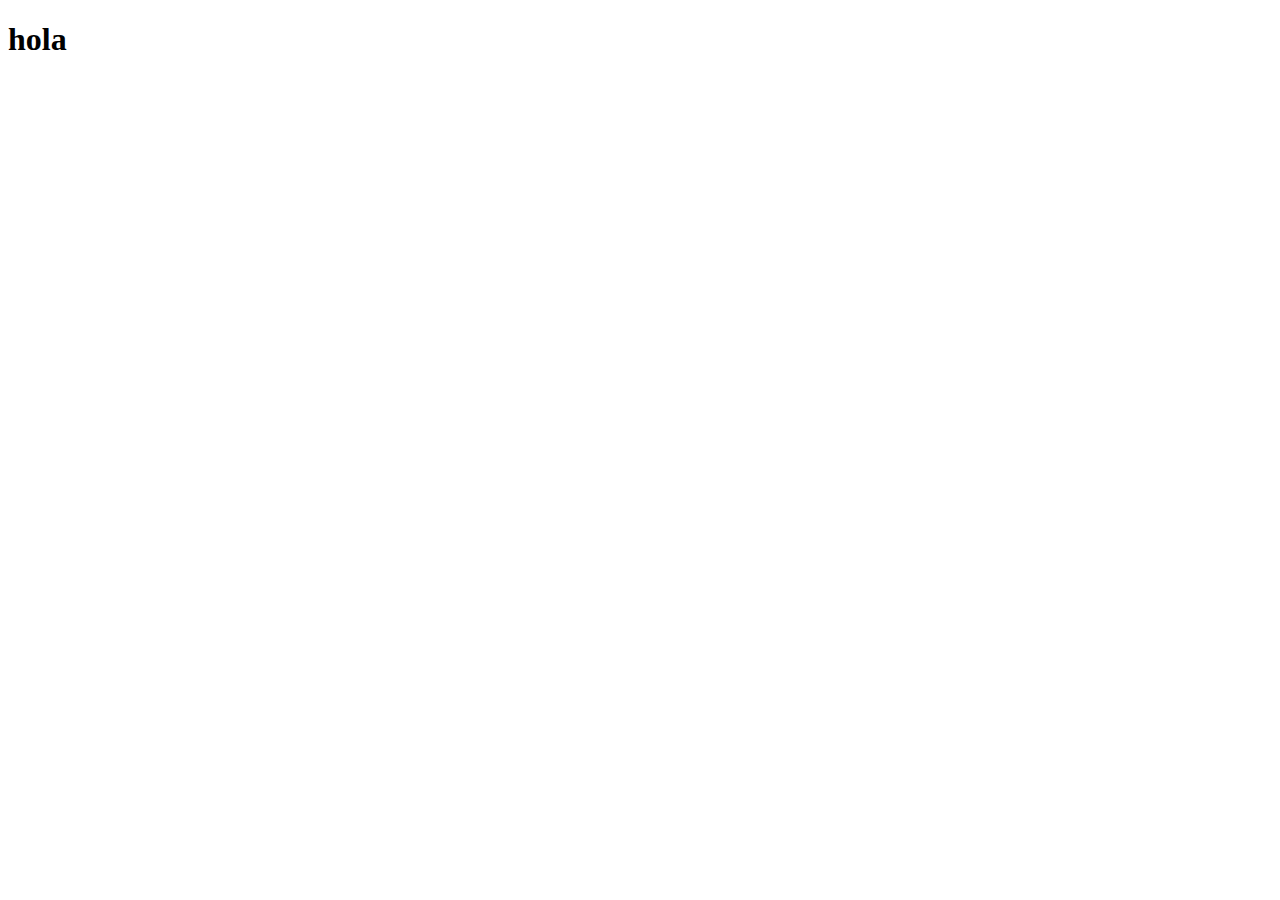
==== coffee/index.html @ 23b425a7 "agrego template de coffee" ====
<!DOCTYPE html>
<html lang="en">
<head>
  <meta charset="UTF-8">
  <meta name="viewport" content="width=device-width, initial-scale=1.0">
  <title>Javascript 2 Project Template</title>
  <link rel="stylesheet" href="css/styles.css">
</head>
<body>
  <h1>hola</h1>
</body>
</html
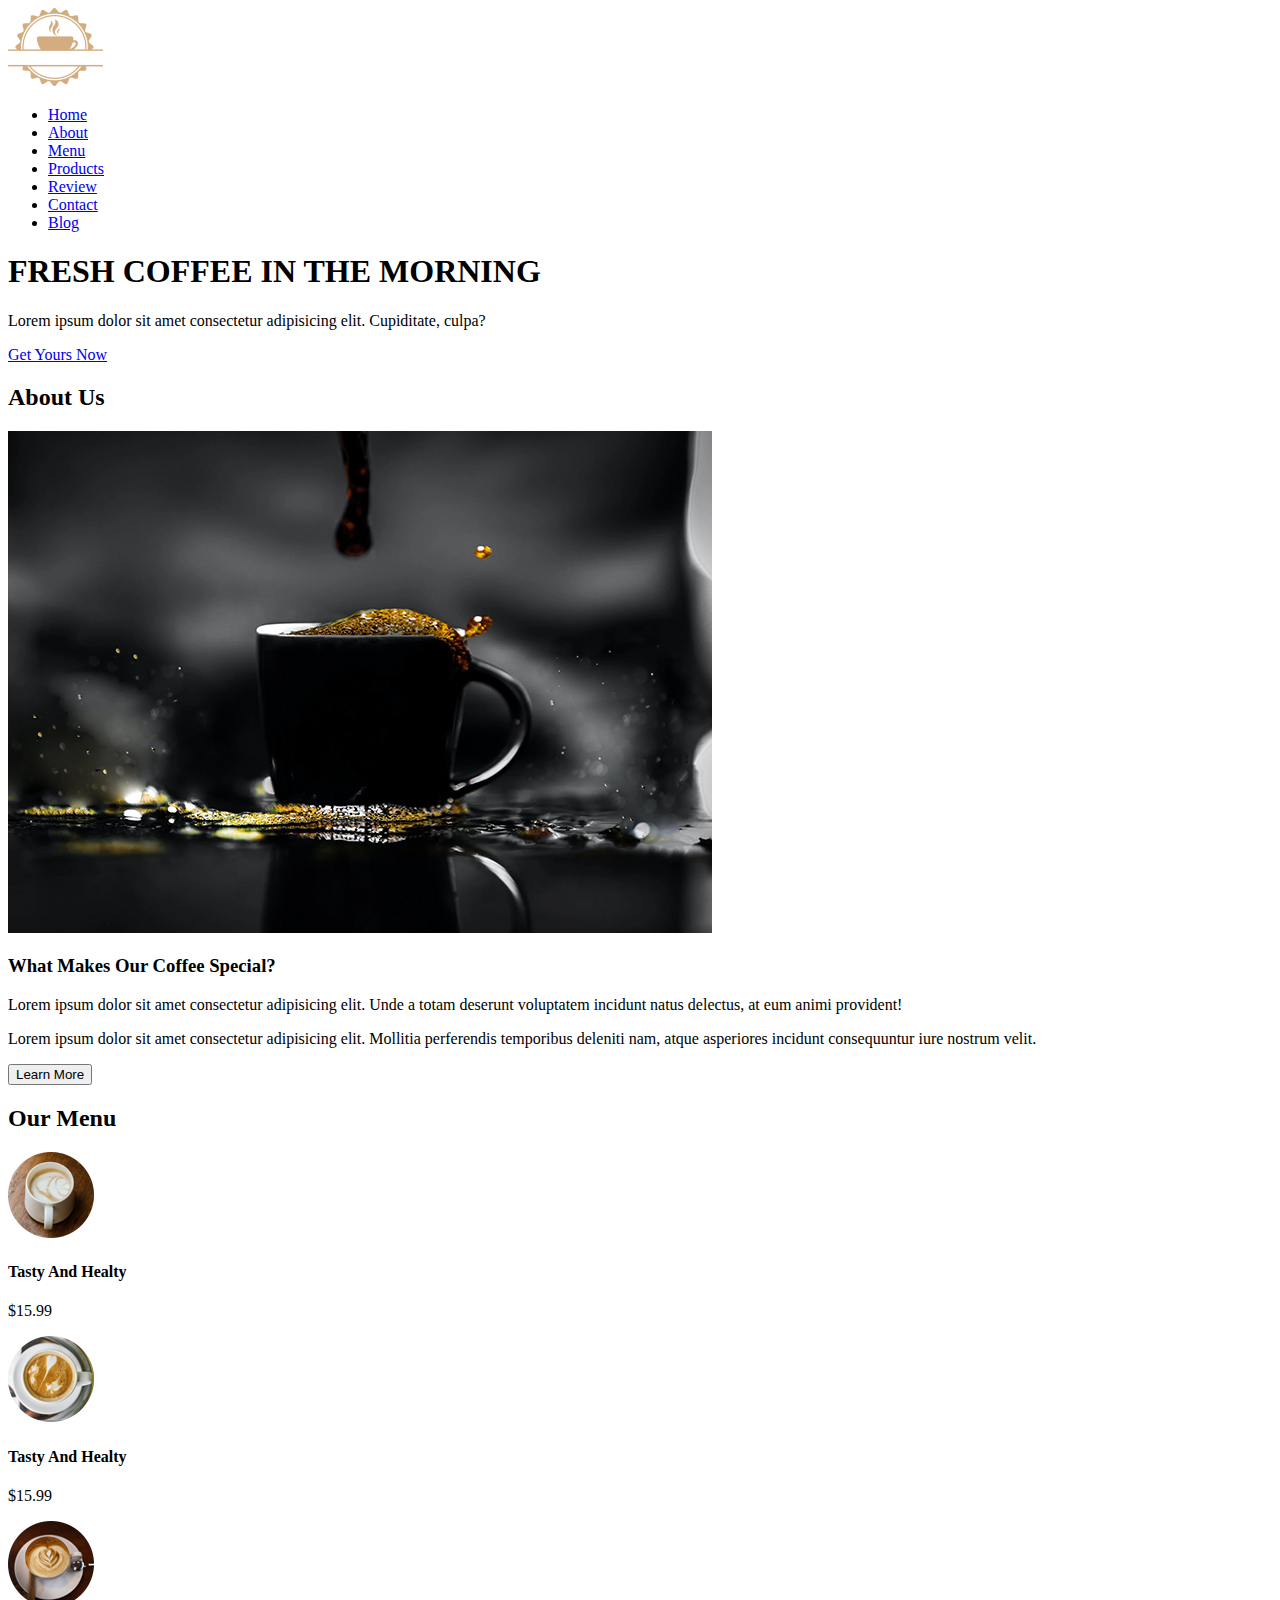
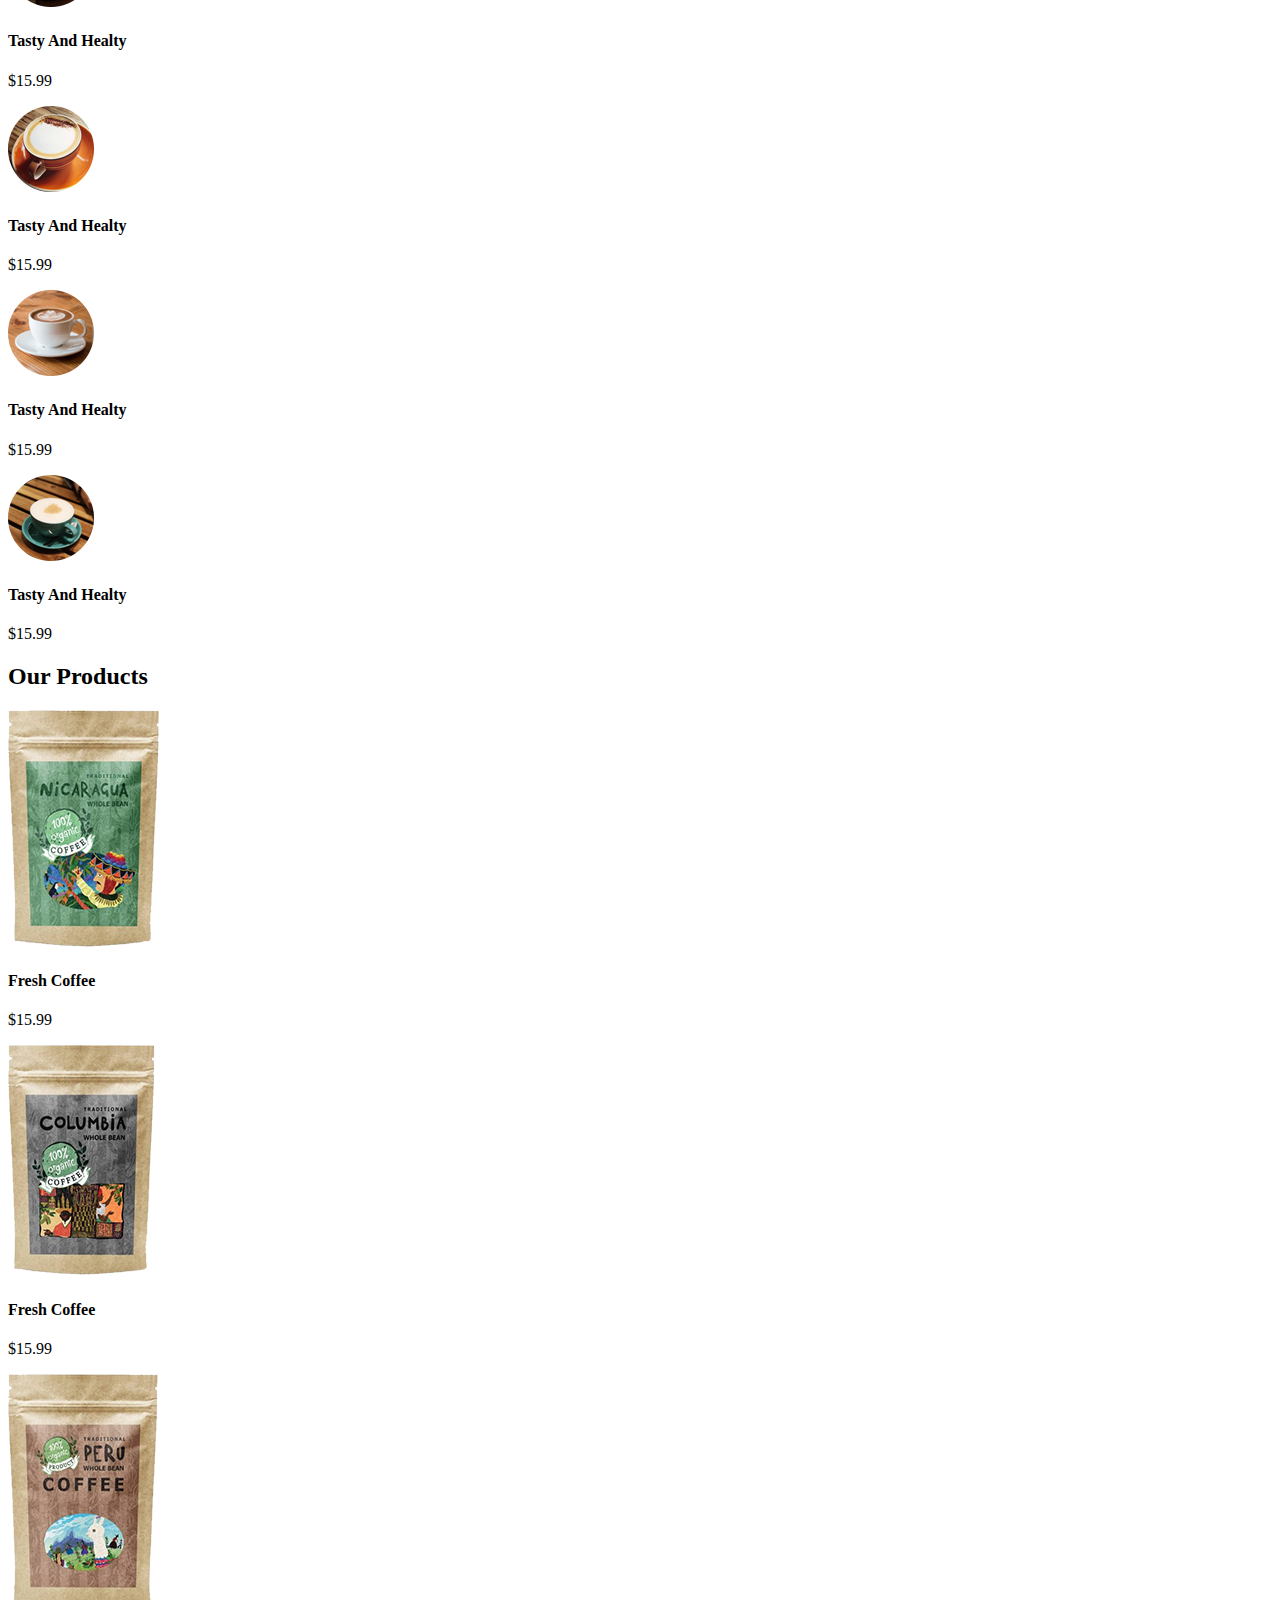
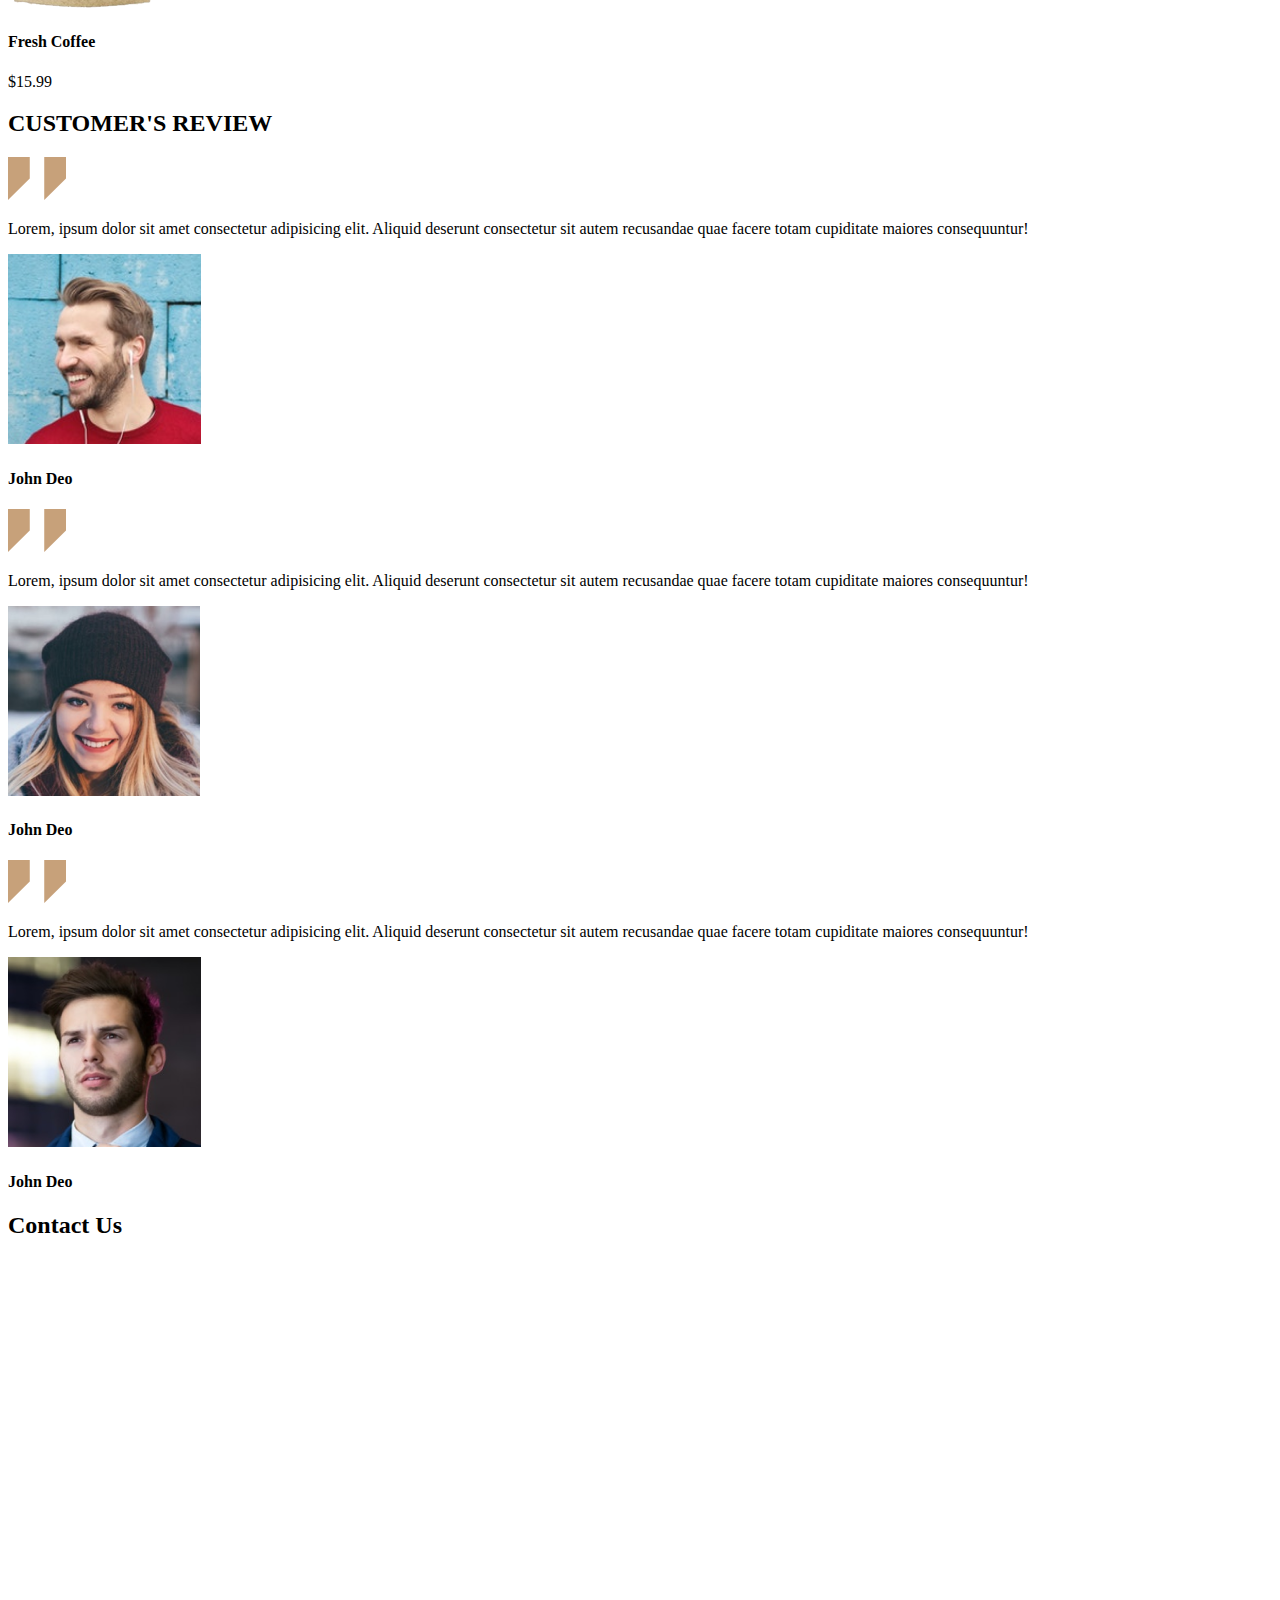
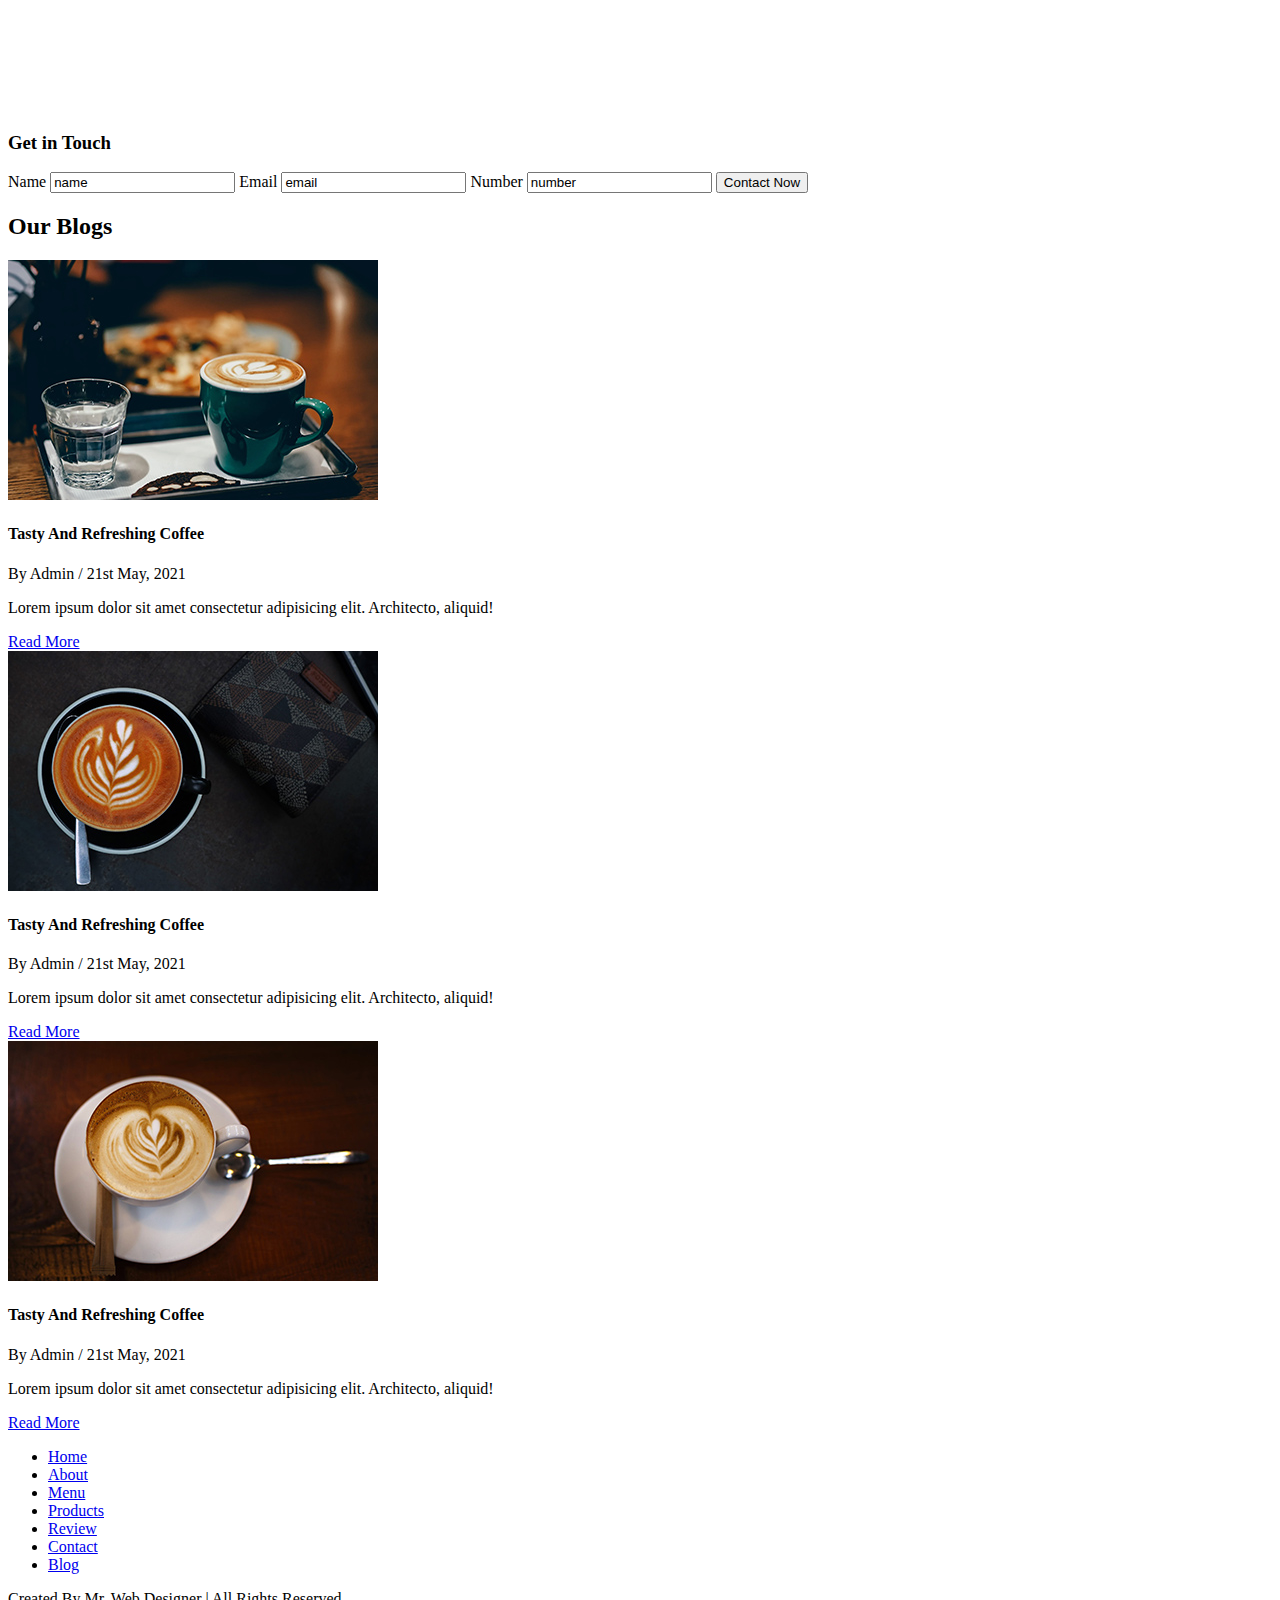
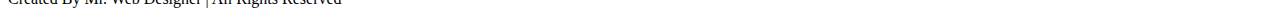
==== commit e97ad331: "se agrega informacion al html" ====
--- a/coffee/index.html
+++ b/coffee/index.html
@@ -3,10 +3,220 @@
 <head>
   <meta charset="UTF-8">
   <meta name="viewport" content="width=device-width, initial-scale=1.0">
-  <title>Javascript 2 Project Template</title>
+  <title>Coffee</title>
   <link rel="stylesheet" href="css/styles.css">
 </head>
 <body>
-  <h1>hola</h1>
+  <main class="wrapper">
+    <header class="header">
+      <div class="header__logo">
+        <img src="img/logo.png" alt="cafeteria cafena">
+      </div>
+
+      <nav class="header__menu">
+        <ul>
+          <li><a href="#">Home</a></li>
+          <li><a href="#">About</a></li>
+          <li><a href="#">Menu</a></li>
+          <li><a href="#">Products</a></li>
+          <li><a href="#">Review</a></li>
+          <li><a href="#">Contact</a></li>
+          <li><a href="#">Blog</a></li>
+        </ul>
+      </nav>
+    </header>
+
+    <section class="banner">
+      <h1>FRESH COFFEE IN THE MORNING</h1>
+      <p>Lorem ipsum dolor sit amet consectetur adipisicing elit. Cupiditate, culpa?</p>
+      <a href="#" target="_blanck">Get Yours Now</a>
+    </section>
+
+    <section class="about">
+      <h2>About Us</h2>
+
+      <div class="about__images">
+        <img src="img/about-img.jpeg" alt="delicioso cafe especial servido en una taza elegante de color negro con un particular aroma del 100% grano entero">
+      </div>
+
+      <div class="about__info">
+        <h3>What Makes Our Coffee Special?</h3>
+        <p>Lorem ipsum dolor sit amet consectetur adipisicing elit. Unde a totam deserunt voluptatem incidunt natus delectus, at eum animi provident!</p>
+
+        <p>Lorem ipsum dolor sit amet consectetur adipisicing elit. Mollitia perferendis temporibus deleniti nam, atque asperiores incidunt consequuntur iure nostrum velit.</p>
+
+        <button>Learn More</button>
+      </div>
+    </section>
+
+    <section class="menu">
+      <h2>Our Menu</h2>
+
+      <div class="menu__card">
+        <div class="menu__card-info">
+          <img src="img/menu-1.png" alt="">
+          <h4>Tasty And Healty</h4>
+          <p>$15.99</p>
+        </div>
+
+        <div class="menu__card-info">
+          <img src="img/menu-2.png" alt="">
+          <h4>Tasty And Healty</h4>
+          <p>$15.99</p>
+        </div>
+
+        <div class="menu__card-info">
+          <img src="img/menu-3.png" alt="">
+          <h4>Tasty And Healty</h4>
+          <p>$15.99</p>
+        </div>
+
+        <div class="menu__card-info">
+          <img src="img/menu-4.png" alt="">
+          <h4>Tasty And Healty</h4>
+          <p>$15.99</p>
+        </div>
+
+        <div class="menu__card-info">
+          <img src="img/menu-5.png" alt="">
+          <h4>Tasty And Healty</h4>
+          <p>$15.99</p>
+        </div>
+
+        <div class="menu__card-info">
+          <img src="img/menu-6.png" alt="">
+          <h4>Tasty And Healty</h4>
+          <p>$15.99</p>
+        </div>
+      </div>
+    </section>
+
+    <section class="products">
+      <h2>Our Products</h2>
+
+      <div class="products__cards">
+        <div class="products__cards-info">
+          <img src="img/product-1.png" alt="">
+          <h4>Fresh Coffee</h4>
+          <p>$15.99</p>
+        </div>
+
+        <div class="products__cards-info">
+          <img src="img/product-2.png" alt="">
+          <h4>Fresh Coffee</h4>
+          <p>$15.99</p>
+        </div>
+
+        <div class="products__cards-info">
+          <img src="img/product-3.png" alt="">
+          <h4>Fresh Coffee</h4>
+          <p>$15.99</p>
+        </div>
+      </div>
+    </section>
+
+    <section class="review">
+      <h2>CUSTOMER'S REVIEW</h2>
+
+      <div class="review__cards">
+        <div class="review__cards-info">
+          <img src="img/quote-img.png" alt="">
+          <p>Lorem, ipsum dolor sit amet consectetur adipisicing elit. Aliquid deserunt consectetur sit autem recusandae quae facere totam cupiditate maiores consequuntur!</p>
+          <img src="img/pic-1.png" alt="">
+          <h4>John Deo</h4>
+        </div>
+
+        <div class="review__cards-info">
+          <img src="img/quote-img.png" alt="">
+          <p>Lorem, ipsum dolor sit amet consectetur adipisicing elit. Aliquid deserunt consectetur sit autem recusandae quae facere totam cupiditate maiores consequuntur!</p>
+          <img src="img/pic-2.png" alt="">
+          <h4>John Deo</h4>
+        </div>
+
+        <div class="review__cards-info">
+          <img src="img/quote-img.png" alt="">
+          <p>Lorem, ipsum dolor sit amet consectetur adipisicing elit. Aliquid deserunt consectetur sit autem recusandae quae facere totam cupiditate maiores consequuntur!</p>
+          <img src="img/pic-3.png" alt="">
+          <h4>John Deo</h4>
+        </div>
+      </div>
+    </section>
+
+    <section class="contact">
+      <h2>Contact Us</h2>
+
+      <div class="contact__info">
+        <div class="contact__info-map">
+          <iframe src="https://www.google.com/maps/embed?pb=!1m18!1m12!1m3!1d15722.42825863311!2d-84.06959515286283!3d9.883295304846303!2m3!1f0!2f0!3f0!3m2!1i1024!2i768!4f13.1!3m3!1m2!1s0x8fa0e302b63dee69%3A0xe033a242e664bf2b!2sCerezas%20de%20caf%C3%A9!5e0!3m2!1ses!2scr!4v1638924796148!5m2!1ses!2scr" width="600" height="450" style="border:0;" allowfullscreen="" loading="lazy"></iframe>
+        </div>
+
+        <div class="contact__info-form">
+          <h3>Get in Touch</h3>
+          <form action="#">
+            <label for="name">Name</label>
+            <input type="text" id="name" value="name" required>
+
+            <label for="email">Email</label>
+            <input type="text" id="email" value="email" required>
+
+            <label for="number">Number</label>
+            <input type="text" id="number" value="number" required>
+
+            <button>Contact Now</button>
+          </form>
+        </div>
+      </div>
+    </section>
+
+    <section class="blogs">
+      <h2>Our Blogs</h2>
+
+      <div class="blogs__cards">
+        <div class="blogs__cards-info">
+          <img src="img/blog-1.jpeg" alt="">
+          <h4>Tasty And Refreshing Coffee</h4>
+          <span><p>By Admin / 21st May, 2021</p></span>
+          <p>Lorem ipsum dolor sit amet consectetur adipisicing elit. Architecto, aliquid!</p>
+          <a href="#">Read More</a>
+        </div>
+
+        <div class="blogs__cards-info">
+          <img src="img/blog-2.jpeg" alt="">
+          <h4>Tasty And Refreshing Coffee</h4>
+          <span><p>By Admin / 21st May, 2021</p></span>
+          <p>Lorem ipsum dolor sit amet consectetur adipisicing elit. Architecto, aliquid!</p>
+          <a href="#">Read More</a>
+        </div>
+
+        <div class="blogs__cards-info">
+          <img src="img/blog-3.jpeg" alt="">
+          <h4>Tasty And Refreshing Coffee</h4>
+          <span><p>By Admin / 21st May, 2021</p></span>
+          <p>Lorem ipsum dolor sit amet consectetur adipisicing elit. Architecto, aliquid!</p>
+          <a href="#">Read More</a>
+        </div>
+      </div>
+    </section>
+
+    <footer class="footer">
+      <div class="footer__social-media"></div>
+
+      <nav class="footer__menu">
+        <ul>
+          <li><a href="#">Home</a></li>
+          <li><a href="#">About</a></li>
+          <li><a href="#">Menu</a></li>
+          <li><a href="#">Products</a></li>
+          <li><a href="#">Review</a></li>
+          <li><a href="#">Contact</a></li>
+          <li><a href="#">Blog</a></li>
+        </ul>
+      </nav>
+
+      <div class="footer__copyrigth">
+        <p>Created By <span>Mr. Web Designer</span> | All Rights Reserved</p>
+      </div>
+    </footer>
+  </main>
 </body>
 </html
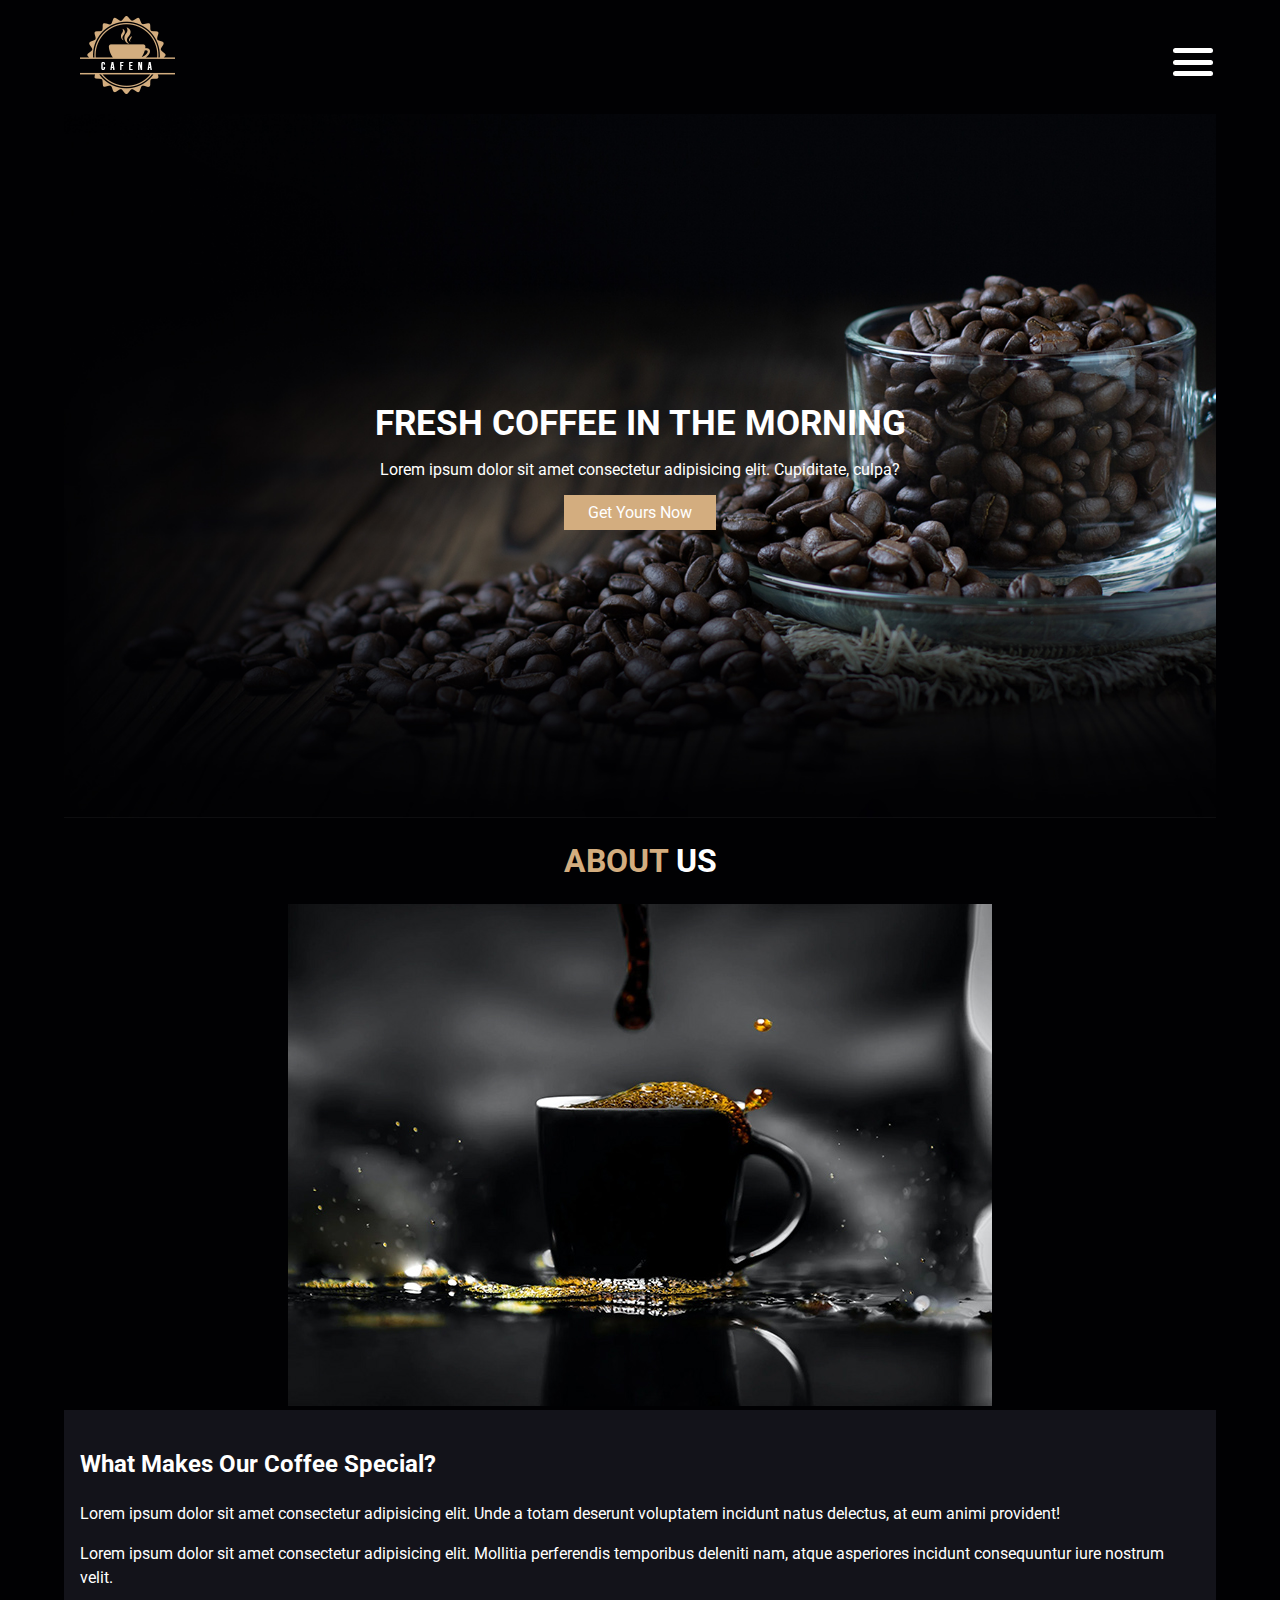
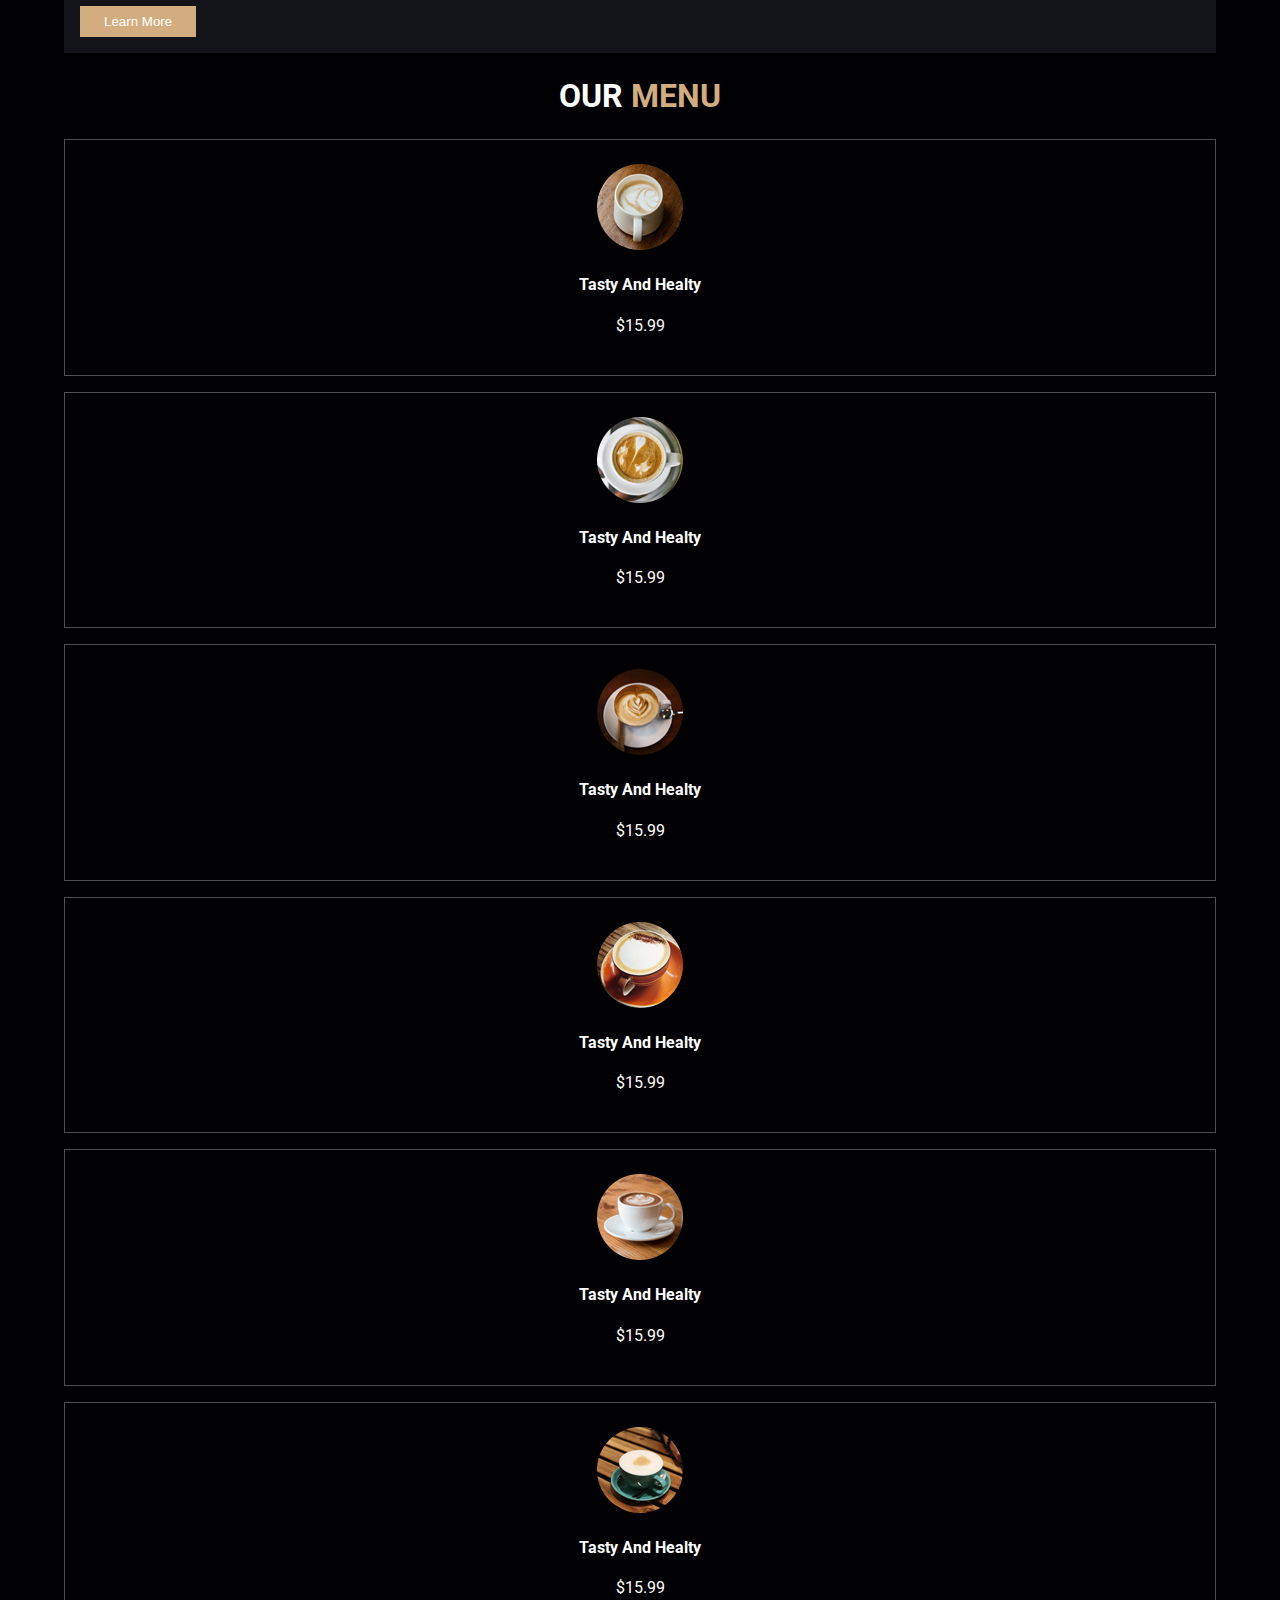
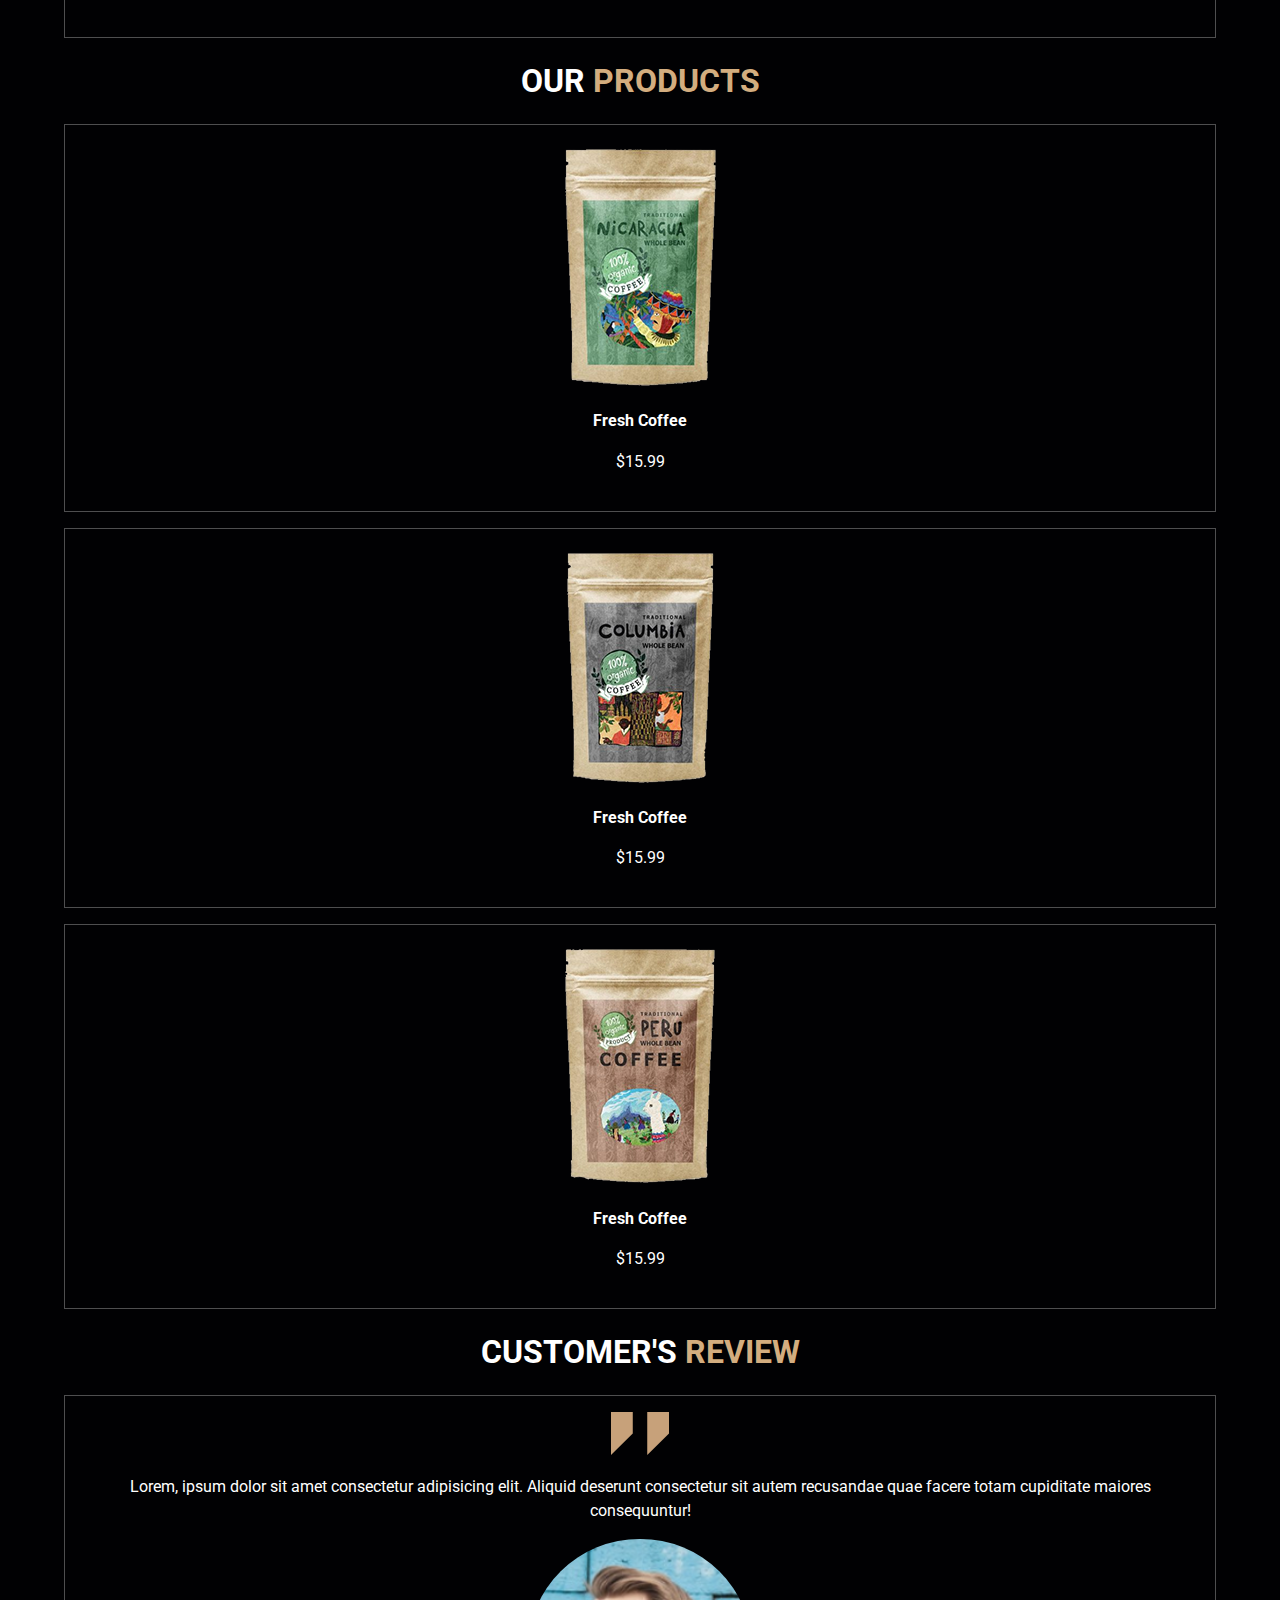
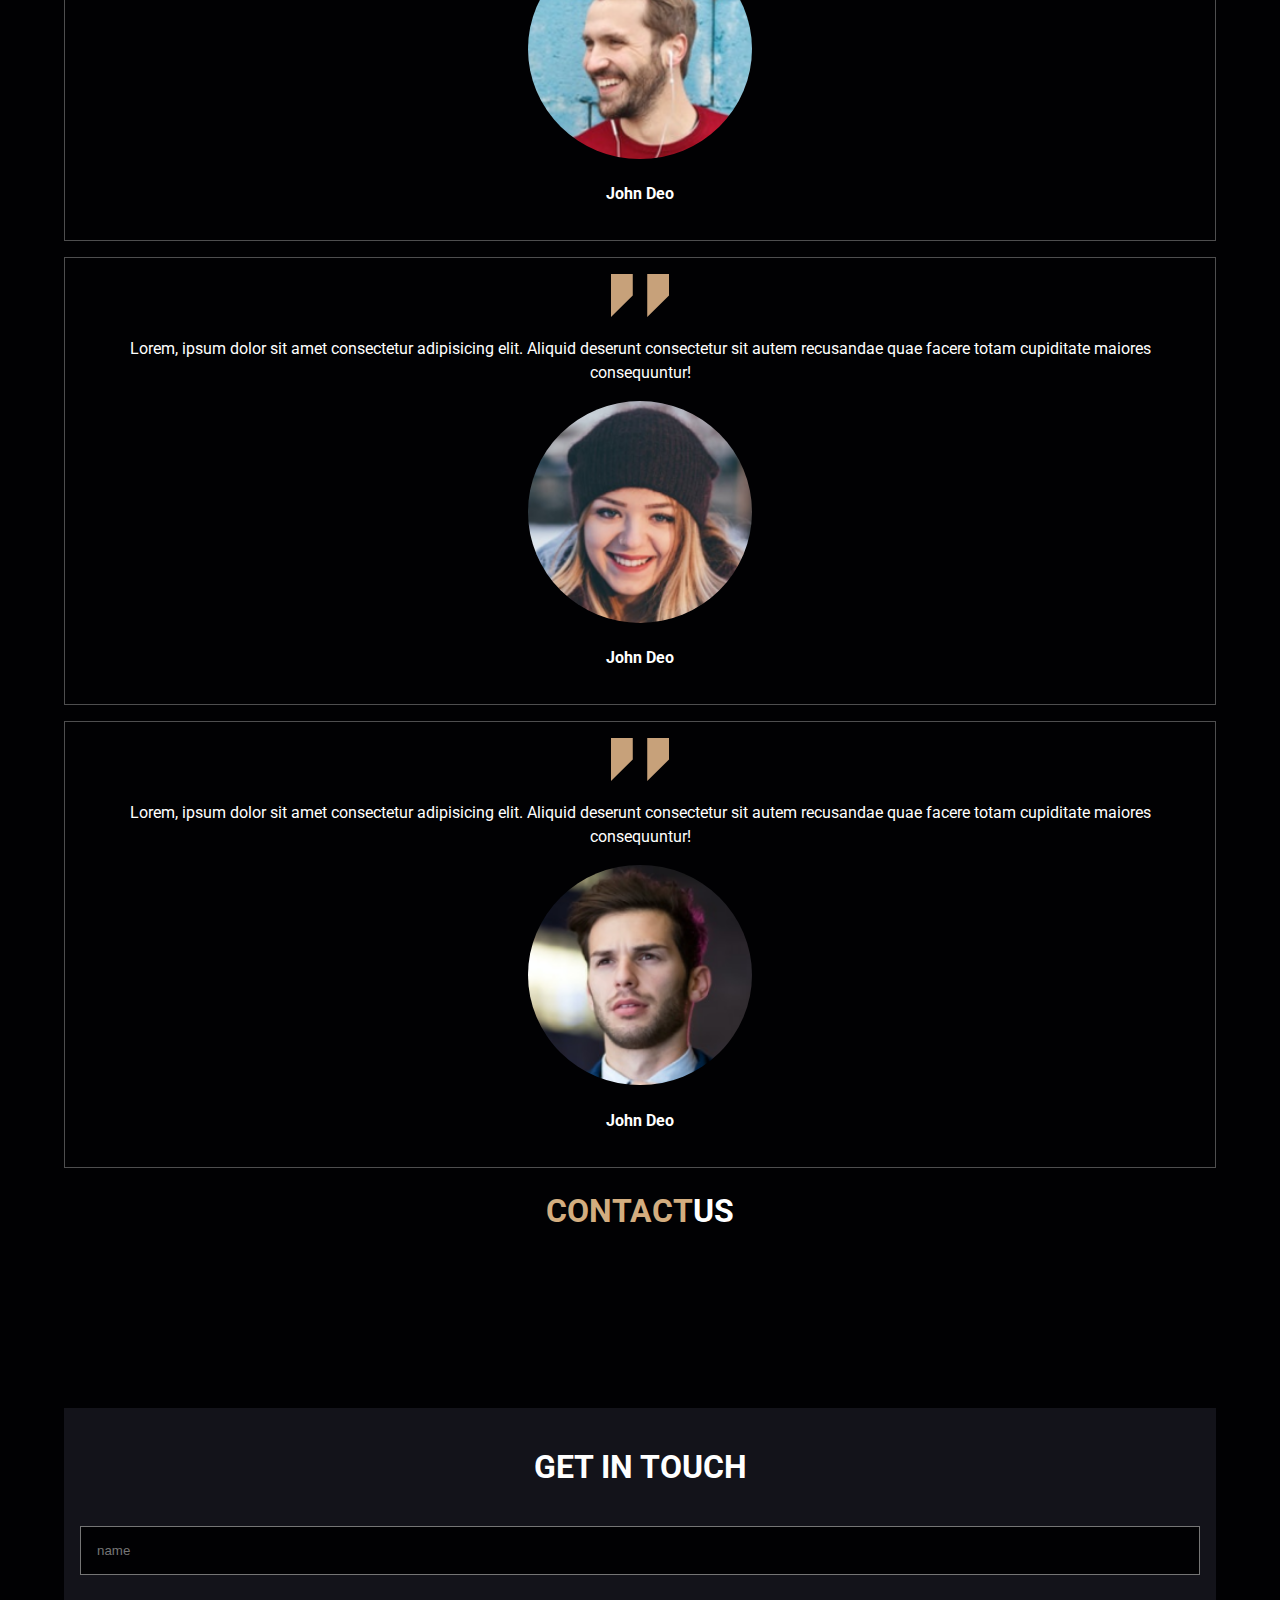
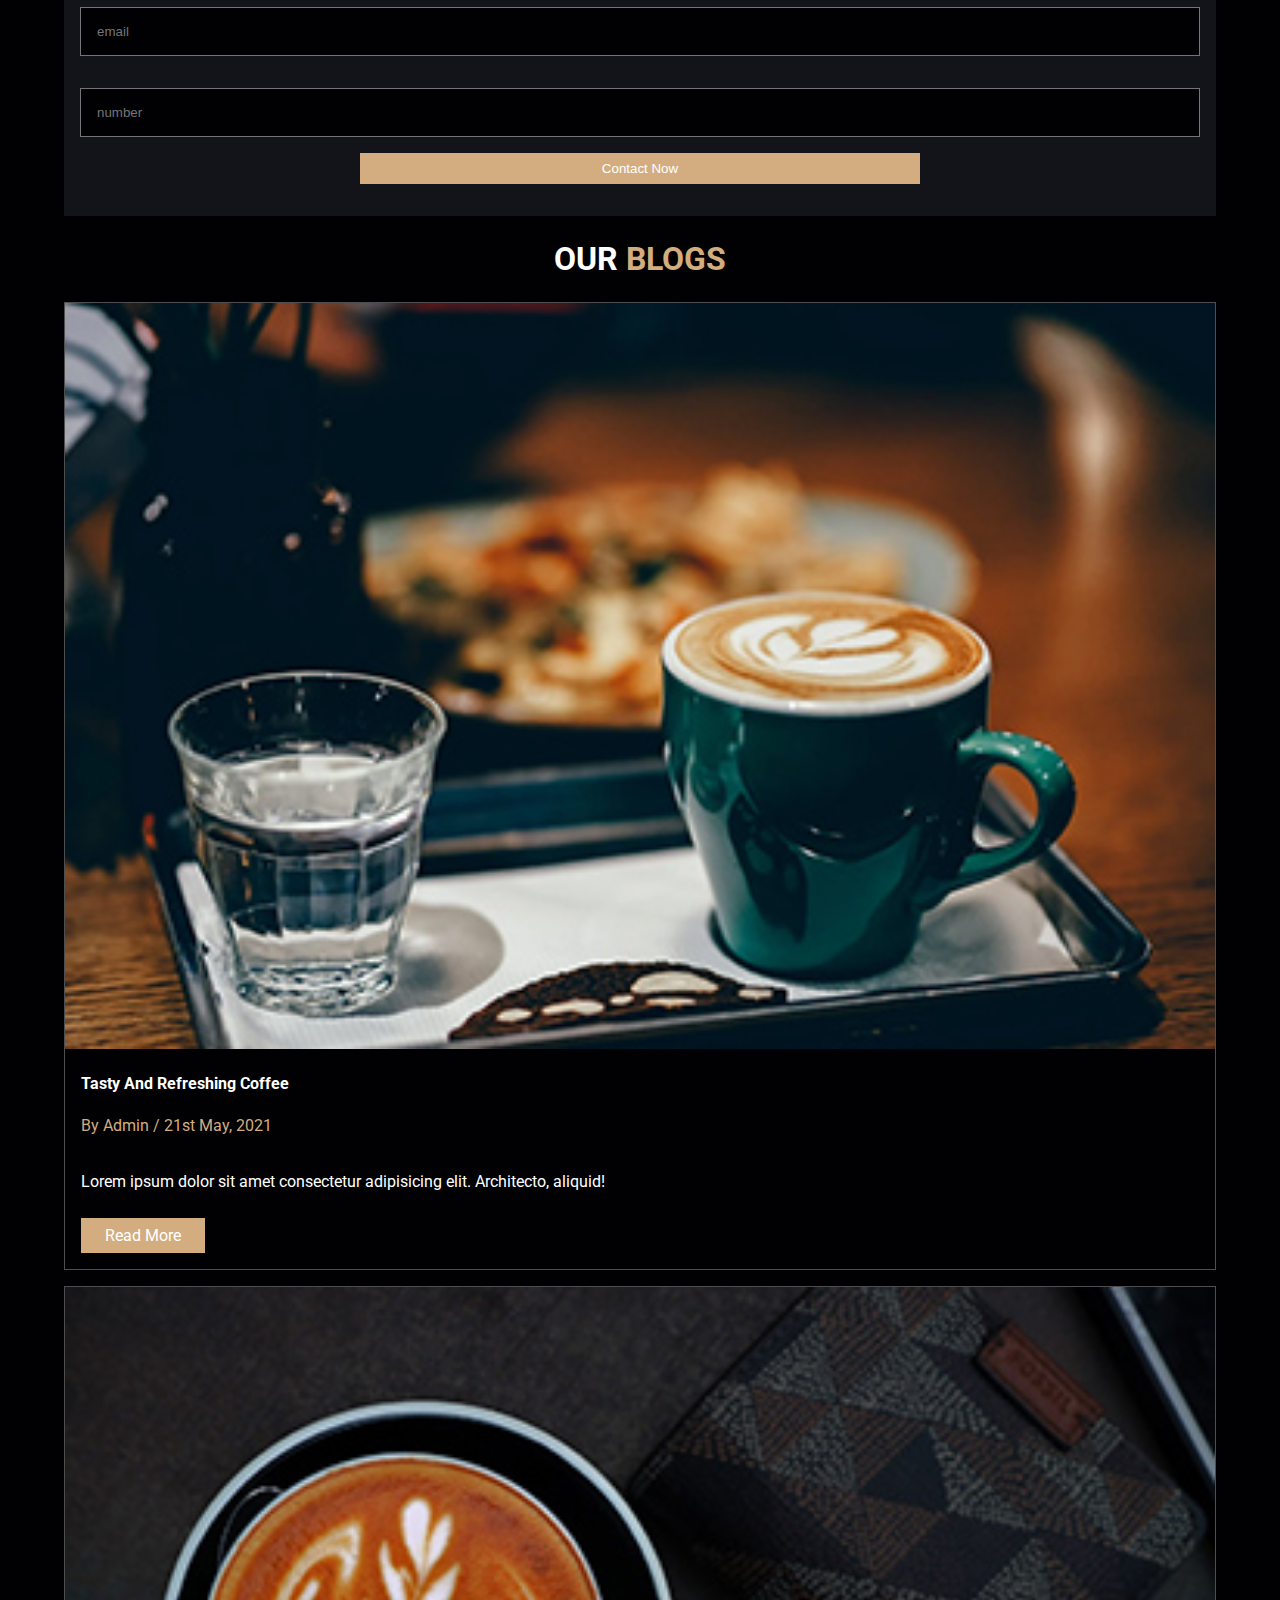
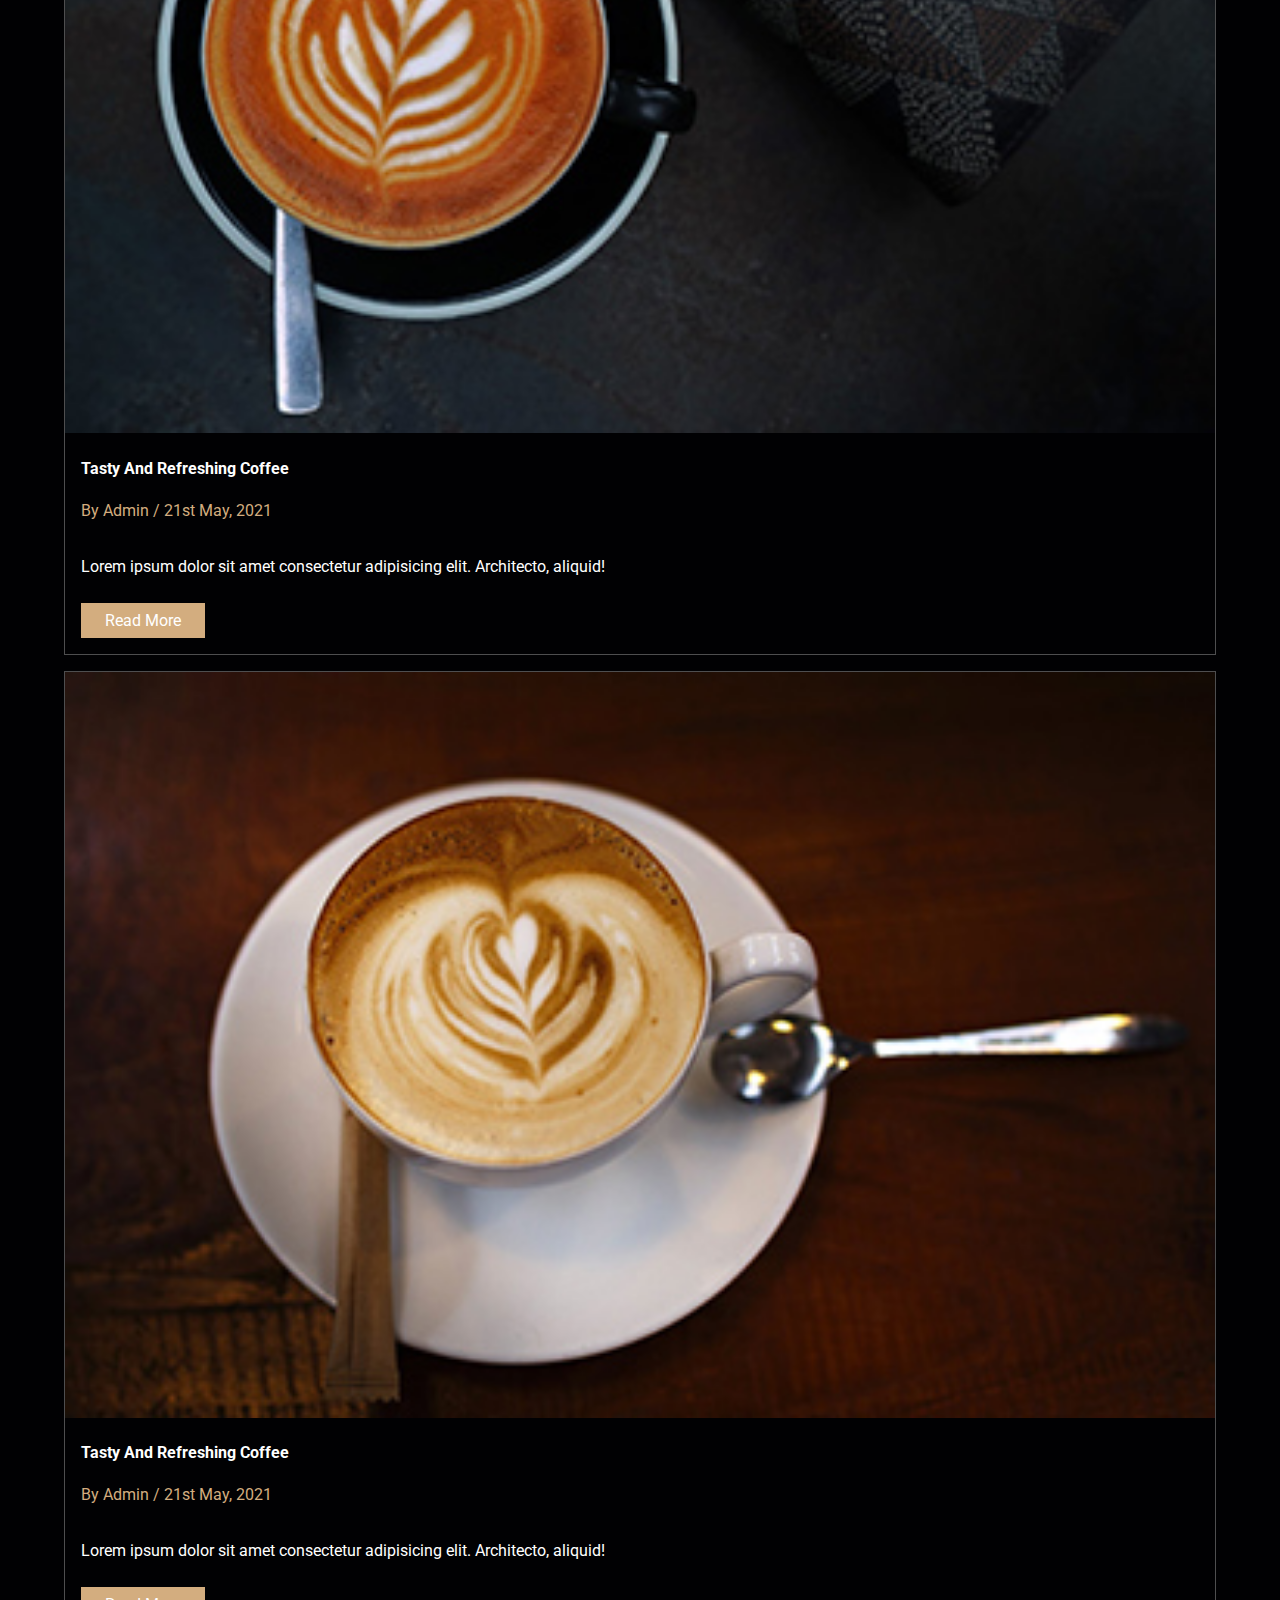
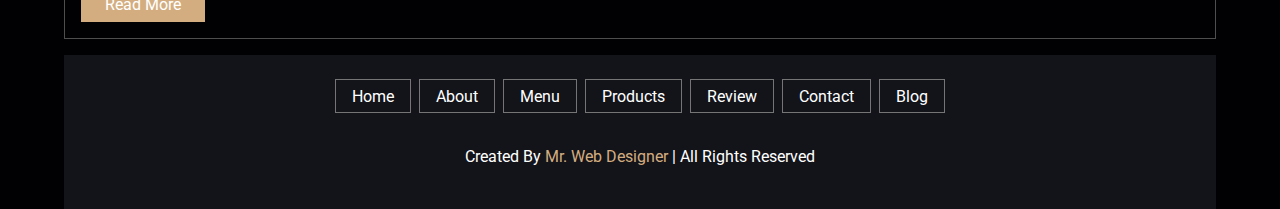
==== commit bdc88e7c: "se agrega mobile first" ====
--- a/coffee/index.html
+++ b/coffee/index.html
@@ -4,14 +4,27 @@
   <meta charset="UTF-8">
   <meta name="viewport" content="width=device-width, initial-scale=1.0">
   <title>Coffee</title>
+  <link rel="preconnect" href="https://fonts.googleapis.com">
+  <link rel="preconnect" href="https://fonts.gstatic.com" crossorigin>
+  <link href="https://fonts.googleapis.com/css2?family=Roboto:wght@100&display=swap" rel="stylesheet">
   <link rel="stylesheet" href="css/styles.css">
 </head>
 <body>
   <main class="wrapper">
     <header class="header">
-      <div class="header__logo">
+      <article class="header__logo">
         <img src="img/logo.png" alt="cafeteria cafena">
-      </div>
+      </article>
+
+      <nav class="header__menu-mobile">
+        <input type="checkbox" id="check">
+
+        <label for="check" class="lbl-menu">
+            <span id="spn1"></span>
+            <span id="spn2"></span>
+            <span id="spn3"></span>
+        </label>
+      </nav>
 
       <nav class="header__menu">
         <ul>
@@ -33,189 +46,187 @@
     </section>
 
     <section class="about">
-      <h2>About Us</h2>
-
-      <div class="about__images">
+      <h2><span class="color--beige">About </span>Us</h2>
+
+      <article class="about__images">
         <img src="img/about-img.jpeg" alt="delicioso cafe especial servido en una taza elegante de color negro con un particular aroma del 100% grano entero">
-      </div>
-
-      <div class="about__info">
+      </article>
+
+      <article class="about__info">
         <h3>What Makes Our Coffee Special?</h3>
         <p>Lorem ipsum dolor sit amet consectetur adipisicing elit. Unde a totam deserunt voluptatem incidunt natus delectus, at eum animi provident!</p>
 
         <p>Lorem ipsum dolor sit amet consectetur adipisicing elit. Mollitia perferendis temporibus deleniti nam, atque asperiores incidunt consequuntur iure nostrum velit.</p>
 
         <button>Learn More</button>
-      </div>
+      </article>
     </section>
 
     <section class="menu">
-      <h2>Our Menu</h2>
-
-      <div class="menu__card">
-        <div class="menu__card-info">
+      <h2>Our <span class="color--beige">Menu</span></h2>
+
+      <section class="menu__card">
+        <article class="menu__card-info">
           <img src="img/menu-1.png" alt="">
           <h4>Tasty And Healty</h4>
           <p>$15.99</p>
-        </div>
-
-        <div class="menu__card-info">
+        </article>
+
+        <article class="menu__card-info">
           <img src="img/menu-2.png" alt="">
           <h4>Tasty And Healty</h4>
           <p>$15.99</p>
-        </div>
-
-        <div class="menu__card-info">
+        </article>
+
+        <article class="menu__card-info">
           <img src="img/menu-3.png" alt="">
           <h4>Tasty And Healty</h4>
           <p>$15.99</p>
-        </div>
-
-        <div class="menu__card-info">
+        </article>
+
+        <article class="menu__card-info">
           <img src="img/menu-4.png" alt="">
           <h4>Tasty And Healty</h4>
           <p>$15.99</p>
-        </div>
-
-        <div class="menu__card-info">
+        </article>
+
+        <article class="menu__card-info">
           <img src="img/menu-5.png" alt="">
           <h4>Tasty And Healty</h4>
           <p>$15.99</p>
-        </div>
-
-        <div class="menu__card-info">
+        </article>
+
+        <article class="menu__card-info">
           <img src="img/menu-6.png" alt="">
           <h4>Tasty And Healty</h4>
           <p>$15.99</p>
-        </div>
-      </div>
+        </article>
+      </section>
     </section>
 
     <section class="products">
-      <h2>Our Products</h2>
-
-      <div class="products__cards">
-        <div class="products__cards-info">
+      <h2>Our <span class="color--beige">Products</span></h2>
+
+      <section class="products__cards">
+        <article class="products__cards-info">
           <img src="img/product-1.png" alt="">
           <h4>Fresh Coffee</h4>
           <p>$15.99</p>
-        </div>
-
-        <div class="products__cards-info">
+        </article>
+
+        <article class="products__cards-info">
           <img src="img/product-2.png" alt="">
           <h4>Fresh Coffee</h4>
           <p>$15.99</p>
-        </div>
-
-        <div class="products__cards-info">
+        </article>
+
+        <article class="products__cards-info">
           <img src="img/product-3.png" alt="">
           <h4>Fresh Coffee</h4>
           <p>$15.99</p>
-        </div>
-      </div>
+        </article>
+      </section>
     </section>
 
     <section class="review">
-      <h2>CUSTOMER'S REVIEW</h2>
-
-      <div class="review__cards">
-        <div class="review__cards-info">
+      <h2>CUSTOMER'S <span class="color--beige">REVIEW</span></h2>
+
+      <section class="review__cards">
+        <article class="review__cards-info">
           <img src="img/quote-img.png" alt="">
           <p>Lorem, ipsum dolor sit amet consectetur adipisicing elit. Aliquid deserunt consectetur sit autem recusandae quae facere totam cupiditate maiores consequuntur!</p>
           <img src="img/pic-1.png" alt="">
           <h4>John Deo</h4>
-        </div>
-
-        <div class="review__cards-info">
+        </article>
+
+        <article class="review__cards-info">
           <img src="img/quote-img.png" alt="">
           <p>Lorem, ipsum dolor sit amet consectetur adipisicing elit. Aliquid deserunt consectetur sit autem recusandae quae facere totam cupiditate maiores consequuntur!</p>
           <img src="img/pic-2.png" alt="">
           <h4>John Deo</h4>
-        </div>
-
-        <div class="review__cards-info">
+        </article>
+
+        <article class="review__cards-info">
           <img src="img/quote-img.png" alt="">
           <p>Lorem, ipsum dolor sit amet consectetur adipisicing elit. Aliquid deserunt consectetur sit autem recusandae quae facere totam cupiditate maiores consequuntur!</p>
           <img src="img/pic-3.png" alt="">
           <h4>John Deo</h4>
-        </div>
-      </div>
+        </article>
+      </section>
     </section>
 
     <section class="contact">
-      <h2>Contact Us</h2>
-
-      <div class="contact__info">
-        <div class="contact__info-map">
-          <iframe src="https://www.google.com/maps/embed?pb=!1m18!1m12!1m3!1d15722.42825863311!2d-84.06959515286283!3d9.883295304846303!2m3!1f0!2f0!3f0!3m2!1i1024!2i768!4f13.1!3m3!1m2!1s0x8fa0e302b63dee69%3A0xe033a242e664bf2b!2sCerezas%20de%20caf%C3%A9!5e0!3m2!1ses!2scr!4v1638924796148!5m2!1ses!2scr" width="600" height="450" style="border:0;" allowfullscreen="" loading="lazy"></iframe>
-        </div>
-
-        <div class="contact__info-form">
-          <h3>Get in Touch</h3>
+      <h2><span class="color--beige">Contact</span>Us</h2>
+
+      <section class="contact__info">
+        <article class="contact__info-map">
+          <iframe src="https://www.google.com/maps/embed?pb=!1m18!1m12!1m3!1d15722.42825863311!2d-84.06959515286283!3d9.883295304846303!2m3!1f0!2f0!3f0!3m2!1i1024!2i768!4f13.1!3m3!1m2!1s0x8fa0e302b63dee69%3A0xe033a242e664bf2b!2sCerezas%20de%20caf%C3%A9!5e0!3m2!1ses!2scr!4v1638924796148!5m2!1ses!2scr" width="100%" height="auto" style="border:0;" allowfullscreen="" loading="lazy"></iframe>
+        </article>
+
+        <article class="contact__info-form">
+          <h2>Get in Touch</h2>
           <form action="#">
-            <label for="name">Name</label>
+            <label for="name"></label>
             <input type="text" id="name" value="name" required>
 
-            <label for="email">Email</label>
+            <label for="email"></label>
             <input type="text" id="email" value="email" required>
 
-            <label for="number">Number</label>
+            <label for="number"></label>
             <input type="text" id="number" value="number" required>
 
             <button>Contact Now</button>
           </form>
-        </div>
-      </div>
+        </article>
+      </section>
     </section>
 
     <section class="blogs">
-      <h2>Our Blogs</h2>
-
-      <div class="blogs__cards">
-        <div class="blogs__cards-info">
+      <h2>Our <span class="color--beige">Blogs</span></h2>
+
+      <section class="blogs__cards">
+        <article class="blogs__cards-info">
           <img src="img/blog-1.jpeg" alt="">
           <h4>Tasty And Refreshing Coffee</h4>
-          <span><p>By Admin / 21st May, 2021</p></span>
+          <span class="color--beige"><p>By Admin / 21st May, 2021</p></span>
           <p>Lorem ipsum dolor sit amet consectetur adipisicing elit. Architecto, aliquid!</p>
           <a href="#">Read More</a>
-        </div>
-
-        <div class="blogs__cards-info">
+        </article>
+
+        <article class="blogs__cards-info">
           <img src="img/blog-2.jpeg" alt="">
           <h4>Tasty And Refreshing Coffee</h4>
-          <span><p>By Admin / 21st May, 2021</p></span>
+          <span class="color--beige"><p>By Admin / 21st May, 2021</p></span>
           <p>Lorem ipsum dolor sit amet consectetur adipisicing elit. Architecto, aliquid!</p>
           <a href="#">Read More</a>
-        </div>
-
-        <div class="blogs__cards-info">
+        </article>
+
+        <article class="blogs__cards-info">
           <img src="img/blog-3.jpeg" alt="">
           <h4>Tasty And Refreshing Coffee</h4>
-          <span><p>By Admin / 21st May, 2021</p></span>
+          <span class="color--beige"><p>By Admin / 21st May, 2021</p></span>
           <p>Lorem ipsum dolor sit amet consectetur adipisicing elit. Architecto, aliquid!</p>
           <a href="#">Read More</a>
-        </div>
-      </div>
+        </article>
+      </section>
     </section>
 
     <footer class="footer">
-      <div class="footer__social-media"></div>
+      <article class="footer__social-media"></article>
 
       <nav class="footer__menu">
-        <ul>
-          <li><a href="#">Home</a></li>
-          <li><a href="#">About</a></li>
-          <li><a href="#">Menu</a></li>
-          <li><a href="#">Products</a></li>
-          <li><a href="#">Review</a></li>
-          <li><a href="#">Contact</a></li>
-          <li><a href="#">Blog</a></li>
-        </ul>
+        <a href="#">Home</a>
+        <a href="#">About</a>
+        <a href="#">Menu</a>
+        <a href="#">Products</a>
+        <a href="#">Review</a>
+        <a href="#">Contact</a>
+        <a href="#">Blog</a>
       </nav>
 
-      <div class="footer__copyrigth">
-        <p>Created By <span>Mr. Web Designer</span> | All Rights Reserved</p>
-      </div>
+      <article class="footer__copyrigth">
+        <p>Created By <span class="color--beige">Mr. Web Designer</span> | All Rights Reserved</p>
+      </article>
     </footer>
   </main>
 </body>
--- a/coffee/css/styles.css
+++ b/coffee/css/styles.css
@@ -0,0 +1,207 @@
+body {
+  padding: 0;
+  margin: 0;
+  background-color: #010103;
+  color: #ffffff;
+  font-family: 'Roboto', sans-serif; }
+
+.wrapper {
+  width: 90%;
+  margin: 0 auto; }
+
+h1 {
+  font-size: 2.2rem;
+  margin: 0;
+  text-transform: uppercase;
+  text-align: center; }
+
+h2 {
+  font-size: 2rem;
+  margin: 0;
+  text-transform: uppercase;
+  text-align: center;
+  margin: 1.5rem; }
+
+h3 {
+  font-size: 1.5rem;
+  font-weight: bold; }
+
+p {
+  font-size: 1rem; }
+
+a, button {
+  text-decoration: none;
+  color: #ffffff;
+  background-color: #D3AD7F;
+  padding: 0.5rem 1.5rem;
+  border: none; }
+
+.color--beige {
+  color: #D3AD7F; }
+
+.header {
+  background-color: #010103;
+  display: flex;
+  justify-content: space-between;
+  align-items: center;
+  flex-direction: row;
+  padding: 1rem; }
+  .header .lbl-menu {
+    width: 40px;
+    height: 30px;
+    position: relative;
+    cursor: pointer;
+    transform: scale(1.2);
+    margin-right: 1.7rem; }
+  .header .lbl-menu #spn1, .header #spn2, .header #spn3 {
+    position: absolute;
+    content: '';
+    background: #ffff;
+    width: 40px;
+    height: 5px;
+    border-radius: 5px;
+    transition: all 400ms ease; }
+  .header #spn2 {
+    top: 12px; }
+  .header #spn3 {
+    top: 23px; }
+  .header #check:checked ~ .lbl-menu #spn1 {
+    transform: rotate(140deg);
+    top: 10px; }
+  .header #check:checked ~ .lbl-menu #spn2 {
+    opacity: 0; }
+  .header #check:checked ~ .lbl-menu #spn3 {
+    transform: rotate(-140deg);
+    top: 10px; }
+  .header #check {
+    display: none; }
+  .header .header__menu {
+    display: none; }
+
+.banner {
+  background-image: url("./../img/home-img.jpeg");
+  background-size: cover;
+  background-repeat: no-repeat;
+  margin: 0;
+  display: flex;
+  justify-content: center;
+  flex-direction: column;
+  align-items: center;
+  text-align: center;
+  padding: 18rem 1rem; }
+
+.about {
+  align-items: center;
+  display: flex;
+  flex-direction: column;
+  justify-content: left; }
+  .about .about__images {
+    align-items: center; }
+  .about img {
+    width: 100%; }
+  .about .about__info {
+    background-color: #13131A;
+    padding: 1rem; }
+    .about .about__info p {
+      line-height: 1.5rem; }
+
+.menu .menu__card {
+  display: flex;
+  flex-direction: column;
+  gap: 1rem;
+  justify-content: center;
+  text-align: center; }
+
+.menu .menu__card-info {
+  border: 0.1rem solid #4e4e4f;
+  padding: 1.5rem; }
+
+.products .products__cards {
+  display: flex;
+  justify-content: center;
+  text-align: center;
+  flex-direction: column;
+  gap: 1rem; }
+
+.products .products__cards-info {
+  border: 0.1rem solid #4e4e4f;
+  padding: 1.5rem; }
+
+.review .review__cards {
+  display: flex;
+  flex-direction: column;
+  gap: 1rem;
+  justify-content: center;
+  text-align: center; }
+
+.review .review__cards-info {
+  border: 0.1rem solid #4e4e4f;
+  padding: 1rem; }
+  .review .review__cards-info p {
+    line-height: 1.5rem; }
+  .review .review__cards-info :nth-child(3n) {
+    border-radius: 100%;
+    width: 20%; }
+
+.contact .contact__info {
+  display: flex;
+  justify-content: center;
+  flex-direction: column; }
+
+.contact .contact__info-form {
+  background-color: #13131A;
+  padding: 1rem 0 2rem 0; }
+  .contact .contact__info-form form {
+    display: flex;
+    justify-content: center;
+    flex-direction: column;
+    gap: 1rem;
+    padding: 0 1rem; }
+    .contact .contact__info-form form input {
+      border: 0.1rem solid #757575;
+      color: #757575;
+      background-color: #010103;
+      padding: 1rem; }
+    .contact .contact__info-form form button {
+      width: 50%;
+      margin: 0 auto; }
+
+.blogs .blogs__cards {
+  display: flex;
+  justify-content: center;
+  flex-direction: column;
+  gap: 1rem;
+  text-align: left; }
+
+.blogs .blogs__cards-info {
+  border: 0.1rem solid #4e4e4f;
+  padding-bottom: 1.5rem; }
+  .blogs .blogs__cards-info img {
+    width: 100%; }
+  .blogs .blogs__cards-info h4 {
+    padding-left: 1rem; }
+  .blogs .blogs__cards-info p {
+    padding-bottom: 1rem;
+    padding-left: 1rem;
+    line-height: 1.5rem; }
+  .blogs .blogs__cards-info a {
+    margin-left: 1rem; }
+
+.footer {
+  background-color: #13131A;
+  padding: 1.5rem;
+  margin-top: 1rem; }
+  .footer .footer__menu {
+    display: flex;
+    gap: 0.5rem;
+    justify-content: center;
+    flex-wrap: wrap; }
+    .footer .footer__menu a {
+      color: #ffffff;
+      background-color: #13131A;
+      border: 0.1rem solid #757575;
+      padding: 0.4rem 1rem; }
+  .footer .footer__copyrigth {
+    text-align: center;
+    padding-top: 1rem;
+    line-height: 1.5rem; }
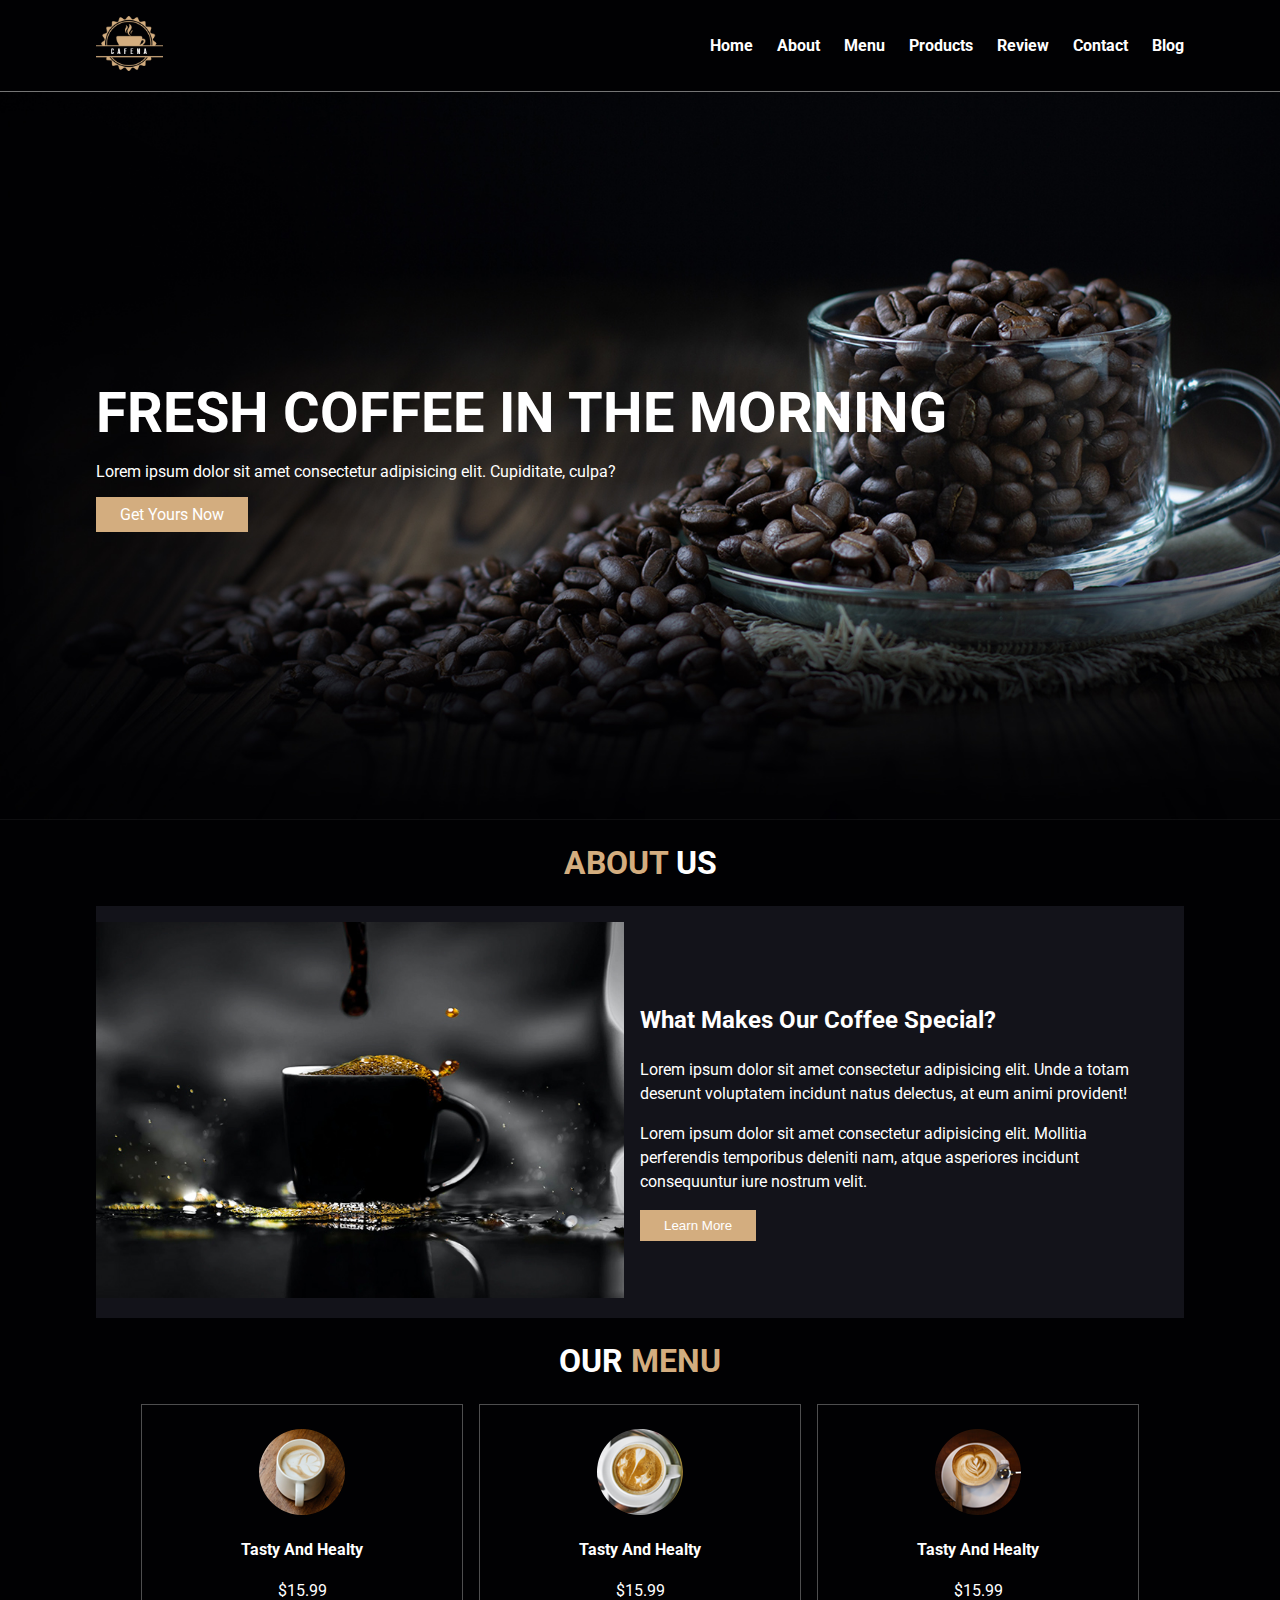
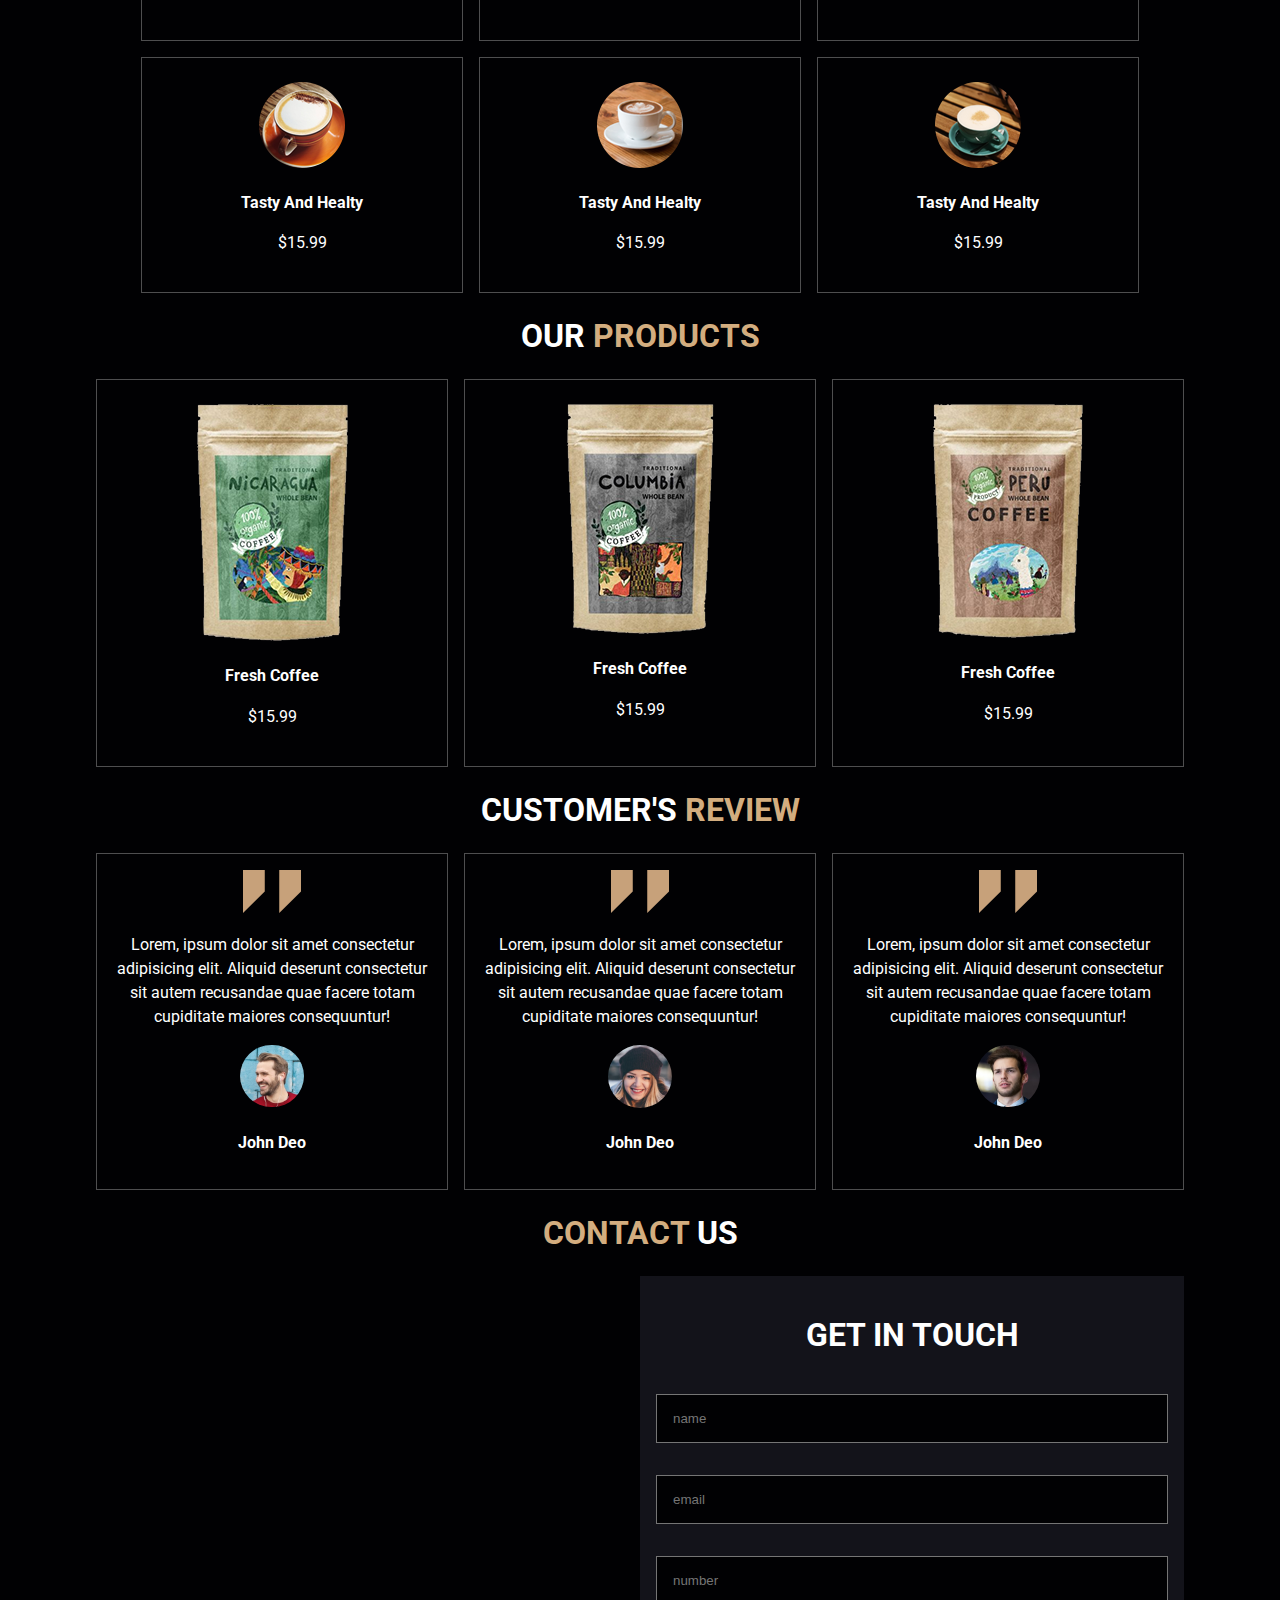
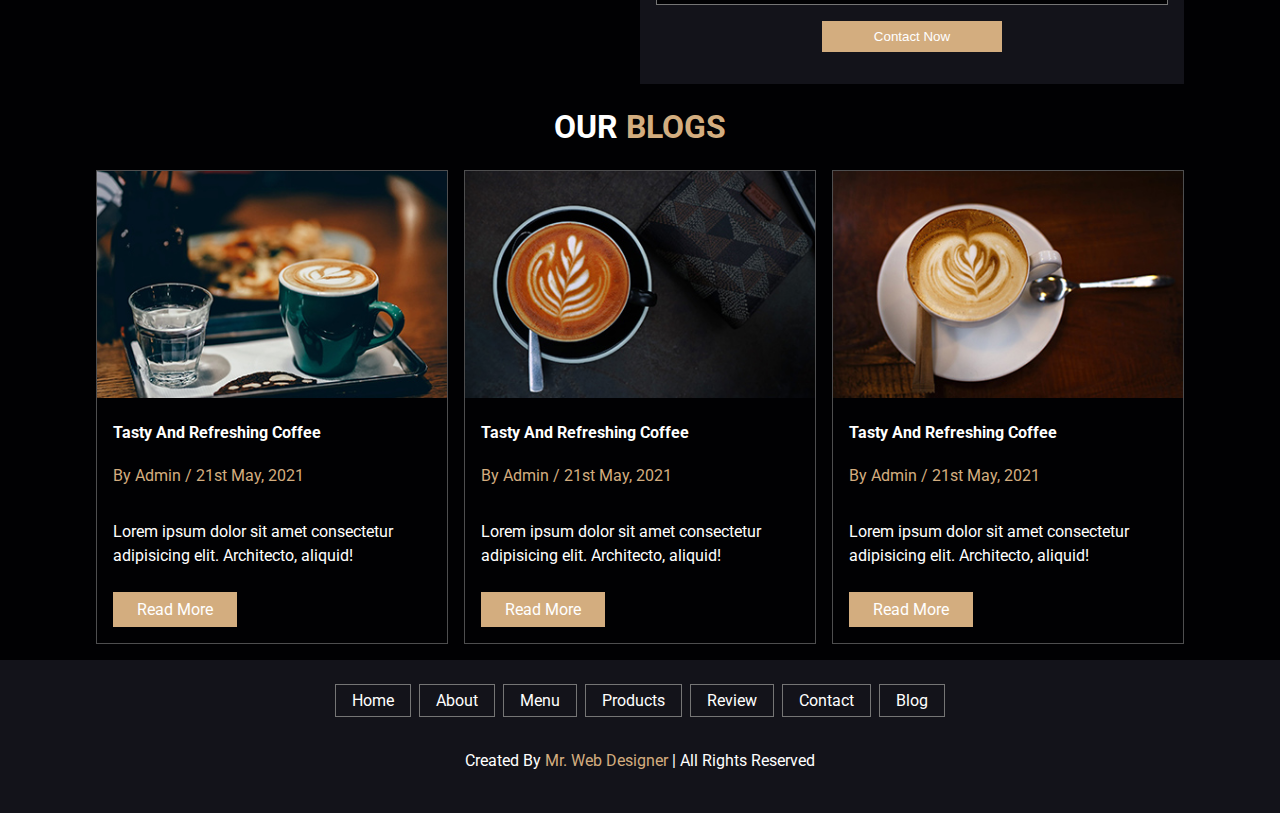
==== commit 6756dd24: "se agregan estilos de desktop" ====
--- a/coffee/index.html
+++ b/coffee/index.html
@@ -12,57 +12,65 @@
 <body>
   <main class="wrapper">
     <header class="header">
-      <article class="header__logo">
-        <img src="img/logo.png" alt="cafeteria cafena">
-      </article>
-
-      <nav class="header__menu-mobile">
-        <input type="checkbox" id="check">
-
-        <label for="check" class="lbl-menu">
-            <span id="spn1"></span>
-            <span id="spn2"></span>
-            <span id="spn3"></span>
-        </label>
-      </nav>
-
-      <nav class="header__menu">
-        <ul>
-          <li><a href="#">Home</a></li>
-          <li><a href="#">About</a></li>
-          <li><a href="#">Menu</a></li>
-          <li><a href="#">Products</a></li>
-          <li><a href="#">Review</a></li>
-          <li><a href="#">Contact</a></li>
-          <li><a href="#">Blog</a></li>
-        </ul>
-      </nav>
+      <section class="header__box wrapper-second">
+        <article class="header__logo">
+          <img src="img/logo.png" alt="cafeteria cafena">
+        </article>
+
+        <nav class="header__menu-mobile">
+          <input type="checkbox" id="check">
+
+          <label for="check" class="lbl-menu">
+              <span id="spn1"></span>
+              <span id="spn2"></span>
+              <span id="spn3"></span>
+          </label>
+        </nav>
+
+        <nav class="header__menu">
+          <ul>
+            <li><a href="#banner">Home</a></li>
+            <li><a href="#about">About</a></li>
+            <li><a href="#menu">Menu</a></li>
+            <li><a href="#products">Products</a></li>
+            <li><a href="#review">Review</a></li>
+            <li><a href="#contact">Contact</a></li>
+            <li><a href="#blogs">Blog</a></li>
+          </ul>
+        </nav>
+      </section>
     </header>
 
-    <section class="banner">
-      <h1>FRESH COFFEE IN THE MORNING</h1>
-      <p>Lorem ipsum dolor sit amet consectetur adipisicing elit. Cupiditate, culpa?</p>
-      <a href="#" target="_blanck">Get Yours Now</a>
-    </section>
-
-    <section class="about">
+    <section id="banner" class="banner">
+      <section class="banner__box wrapper-second">
+        <h1>FRESH COFFEE IN THE MORNING</h1>
+        <p>Lorem ipsum dolor sit amet consectetur adipisicing elit. Cupiditate, culpa?</p>
+        <a href="#" target="_blanck">Get Yours Now</a>
+      </section>
+    </section>
+
+    <section id="about" class="about wrapper-second">
       <h2><span class="color--beige">About </span>Us</h2>
 
-      <article class="about__images">
-        <img src="img/about-img.jpeg" alt="delicioso cafe especial servido en una taza elegante de color negro con un particular aroma del 100% grano entero">
-      </article>
-
-      <article class="about__info">
-        <h3>What Makes Our Coffee Special?</h3>
-        <p>Lorem ipsum dolor sit amet consectetur adipisicing elit. Unde a totam deserunt voluptatem incidunt natus delectus, at eum animi provident!</p>
-
-        <p>Lorem ipsum dolor sit amet consectetur adipisicing elit. Mollitia perferendis temporibus deleniti nam, atque asperiores incidunt consequuntur iure nostrum velit.</p>
-
-        <button>Learn More</button>
-      </article>
-    </section>
-
-    <section class="menu">
+      <section class="about__box">
+        <article class="about__images">
+          <img src="img/about-img.jpeg" alt="delicioso cafe especial servido en una taza elegante de color negro con un particular aroma del 100% grano entero">
+        </article>
+
+        <article class="about__info">
+          <h3>What Makes Our Coffee Special?</h3>
+          <p>Lorem ipsum dolor sit amet consectetur adipisicing elit. Unde a totam deserunt voluptatem incidunt natus delectus, at eum animi provident!</p>
+
+          <p>Lorem ipsum dolor sit amet consectetur adipisicing elit. Mollitia perferendis temporibus deleniti nam, atque asperiores incidunt consequuntur iure nostrum velit.</p>
+
+          <button>Learn More</button>
+        </article>
+      </section>
+
+
+    </section>
+
+    <section id="menu" class="menu wrapper-second">
       <h2>Our <span class="color--beige">Menu</span></h2>
 
       <section class="menu__card">
@@ -104,7 +112,7 @@
       </section>
     </section>
 
-    <section class="products">
+    <section id="products" class="products wrapper-second">
       <h2>Our <span class="color--beige">Products</span></h2>
 
       <section class="products__cards">
@@ -128,7 +136,7 @@
       </section>
     </section>
 
-    <section class="review">
+    <section id="review" class="review wrapper-second">
       <h2>CUSTOMER'S <span class="color--beige">REVIEW</span></h2>
 
       <section class="review__cards">
@@ -155,12 +163,12 @@
       </section>
     </section>
 
-    <section class="contact">
-      <h2><span class="color--beige">Contact</span>Us</h2>
+    <section id="contact" class="contact wrapper-second">
+      <h2><span class="color--beige">Contact</span> Us</h2>
 
       <section class="contact__info">
         <article class="contact__info-map">
-          <iframe src="https://www.google.com/maps/embed?pb=!1m18!1m12!1m3!1d15722.42825863311!2d-84.06959515286283!3d9.883295304846303!2m3!1f0!2f0!3f0!3m2!1i1024!2i768!4f13.1!3m3!1m2!1s0x8fa0e302b63dee69%3A0xe033a242e664bf2b!2sCerezas%20de%20caf%C3%A9!5e0!3m2!1ses!2scr!4v1638924796148!5m2!1ses!2scr" width="100%" height="auto" style="border:0;" allowfullscreen="" loading="lazy"></iframe>
+          <iframe src="https://www.google.com/maps/embed?pb=!1m18!1m12!1m3!1d15722.42825863311!2d-84.06959515286283!3d9.883295304846303!2m3!1f0!2f0!3f0!3m2!1i1024!2i768!4f13.1!3m3!1m2!1s0x8fa0e302b63dee69%3A0xe033a242e664bf2b!2sCerezas%20de%20caf%C3%A9!5e0!3m2!1ses!2scr!4v1638924796148!5m2!1ses!2scr" width="100%" height="100%" style="border:0;" allowfullscreen="" loading="lazy"></iframe>
         </article>
 
         <article class="contact__info-form">
@@ -181,7 +189,7 @@
       </section>
     </section>
 
-    <section class="blogs">
+    <section id="blogs" class="blogs wrapper-second">
       <h2>Our <span class="color--beige">Blogs</span></h2>
 
       <section class="blogs__cards">
--- a/coffee/css/styles.css
+++ b/coffee/css/styles.css
@@ -6,7 +6,10 @@
   font-family: 'Roboto', sans-serif; }
 
 .wrapper {
-  width: 90%;
+  width: 100%; }
+
+.wrapper-second {
+  width: 85%;
   margin: 0 auto; }
 
 h1 {
@@ -41,11 +44,18 @@
 
 .header {
   background-color: #010103;
-  display: flex;
-  justify-content: space-between;
-  align-items: center;
-  flex-direction: row;
-  padding: 1rem; }
+  position: sticky;
+  top: 0;
+  z-index: 99;
+  border-bottom: 0.1rem solid #757575; }
+  .header .header__box {
+    display: flex;
+    justify-content: space-between;
+    align-items: center;
+    flex-direction: row;
+    padding: 1rem; }
+  .header .header__logo img {
+    width: 70%; }
   .header .lbl-menu {
     width: 40px;
     height: 30px;
@@ -75,64 +85,119 @@
     top: 10px; }
   .header #check {
     display: none; }
+  @media (min-width: 50rem) {
+    .header .header__menu-mobile {
+      display: none; } }
   .header .header__menu {
     display: none; }
+    @media (min-width: 50rem) {
+      .header .header__menu {
+        display: block; }
+        .header .header__menu ul {
+          display: flex;
+          justify-content: space-around;
+          gap: 1.5rem; }
+        .header .header__menu li {
+          list-style: none; }
+        .header .header__menu a {
+          background-color: transparent;
+          font-weight: bold;
+          padding: 0; } }
 
 .banner {
   background-image: url("./../img/home-img.jpeg");
   background-size: cover;
   background-repeat: no-repeat;
-  margin: 0;
-  display: flex;
-  justify-content: center;
-  flex-direction: column;
+  margin: 0; }
+  .banner .banner__box {
+    display: flex;
+    justify-content: center;
+    flex-direction: column;
+    align-items: center;
+    text-align: center;
+    padding: 18rem 1rem; }
+  @media (min-width: 50rem) {
+    .banner .banner__box {
+      align-items: baseline; }
+    .banner h1 {
+      font-size: 3.5rem;
+      text-align: left; } }
+
+.about .about__box {
   align-items: center;
+  display: flex;
+  flex-direction: column;
+  justify-content: left; }
+
+.about .about__images {
+  align-items: center; }
+
+.about img {
+  width: 100%; }
+
+.about .about__info {
+  background-color: #13131A;
+  padding: 1rem; }
+  .about .about__info p {
+    line-height: 1.5rem; }
+
+@media (min-width: 50rem) {
+  .about .about__box {
+    flex-direction: row;
+    background-color: #13131A;
+    padding: 1rem 0; }
+  .about .about__images {
+    width: 50%; }
+  .about .about__info {
+    width: 50%; } }
+
+.menu .menu__card {
+  display: flex;
+  flex-direction: column;
+  gap: 1rem;
+  justify-content: center;
+  text-align: center; }
+  @media (min-width: 50rem) {
+    .menu .menu__card {
+      flex-direction: row;
+      justify-content: center;
+      flex-wrap: wrap; } }
+
+.menu .menu__card-info {
+  border: 0.1rem solid #4e4e4f;
+  padding: 1.5rem; }
+  @media (min-width: 50rem) {
+    .menu .menu__card-info {
+      width: 25%; } }
+
+.products .products__cards {
+  display: flex;
+  justify-content: center;
   text-align: center;
-  padding: 18rem 1rem; }
-
-.about {
-  align-items: center;
-  display: flex;
-  flex-direction: column;
-  justify-content: left; }
-  .about .about__images {
-    align-items: center; }
-  .about img {
-    width: 100%; }
-  .about .about__info {
-    background-color: #13131A;
-    padding: 1rem; }
-    .about .about__info p {
-      line-height: 1.5rem; }
-
-.menu .menu__card {
+  flex-direction: column;
+  gap: 1rem; }
+  @media (min-width: 50rem) {
+    .products .products__cards {
+      flex-direction: row;
+      justify-content: center; } }
+
+.products .products__cards-info {
+  border: 0.1rem solid #4e4e4f;
+  padding: 1.5rem; }
+  @media (min-width: 50rem) {
+    .products .products__cards-info {
+      width: 100%; } }
+
+.review .review__cards {
   display: flex;
   flex-direction: column;
   gap: 1rem;
   justify-content: center;
   text-align: center; }
-
-.menu .menu__card-info {
-  border: 0.1rem solid #4e4e4f;
-  padding: 1.5rem; }
-
-.products .products__cards {
-  display: flex;
-  justify-content: center;
-  text-align: center;
-  flex-direction: column;
-  gap: 1rem; }
-
-.products .products__cards-info {
-  border: 0.1rem solid #4e4e4f;
-  padding: 1.5rem; }
-
-.review .review__cards {
-  display: flex;
-  flex-direction: column;
-  gap: 1rem;
-  justify-content: center;
-  text-align: center; }
+  @media (min-width: 50rem) {
+    .review .review__cards {
+      flex-direction: row;
+      justify-content: center; } }
 
 .review .review__cards-info {
   border: 0.1rem solid #4e4e4f;
@@ -147,6 +212,14 @@
   display: flex;
   justify-content: center;
   flex-direction: column; }
+  @media (min-width: 50rem) {
+    .contact .contact__info {
+      flex-direction: row;
+      justify-content: center; }
+      .contact .contact__info .contact__info-map {
+        width: 50%; }
+      .contact .contact__info .contact__info-form {
+        width: 50%; } }
 
 .contact .contact__info-form {
   background-color: #13131A;
@@ -165,6 +238,9 @@
     .contact .contact__info-form form button {
       width: 50%;
       margin: 0 auto; }
+      @media (min-width: 50rem) {
+        .contact .contact__info-form form button {
+          width: 35%; } }
 
 .blogs .blogs__cards {
   display: flex;
@@ -172,6 +248,10 @@
   flex-direction: column;
   gap: 1rem;
   text-align: left; }
+  @media (min-width: 50rem) {
+    .blogs .blogs__cards {
+      flex-direction: row;
+      justify-content: center; } }
 
 .blogs .blogs__cards-info {
   border: 0.1rem solid #4e4e4f;
